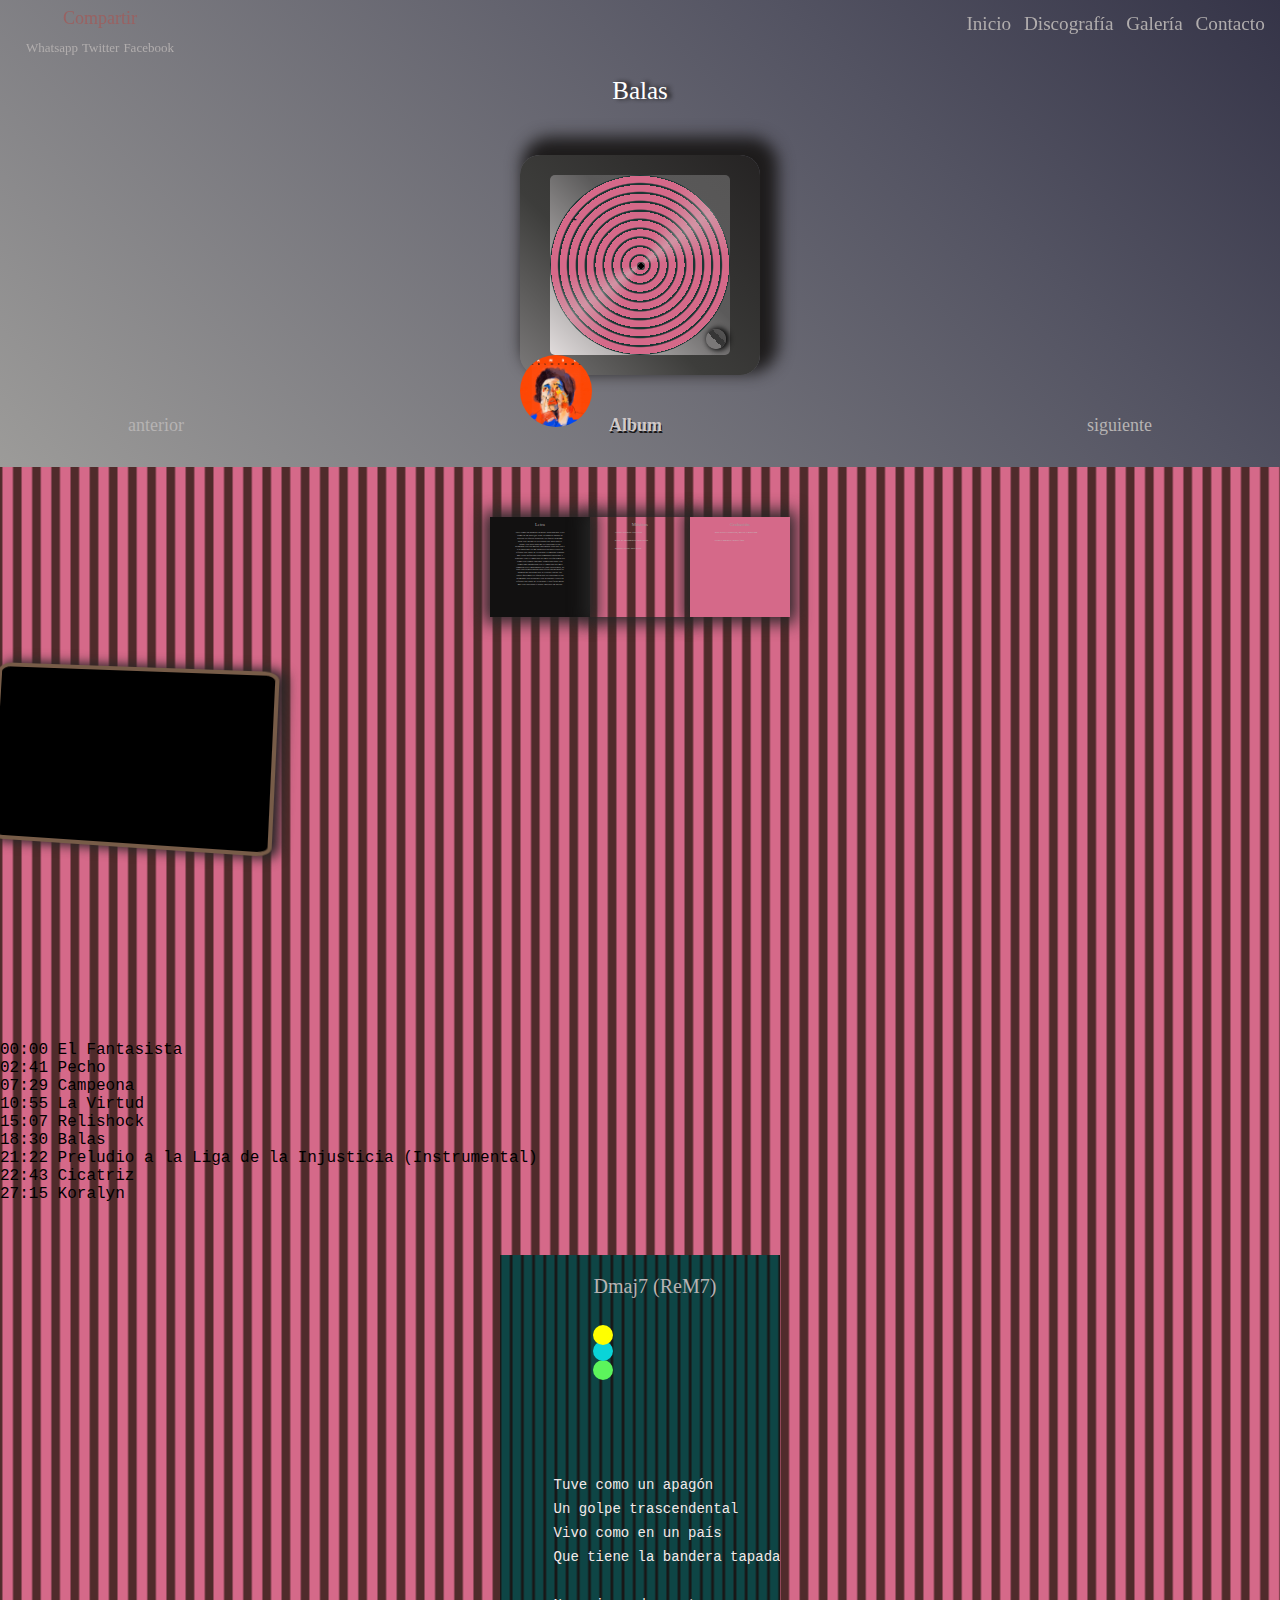
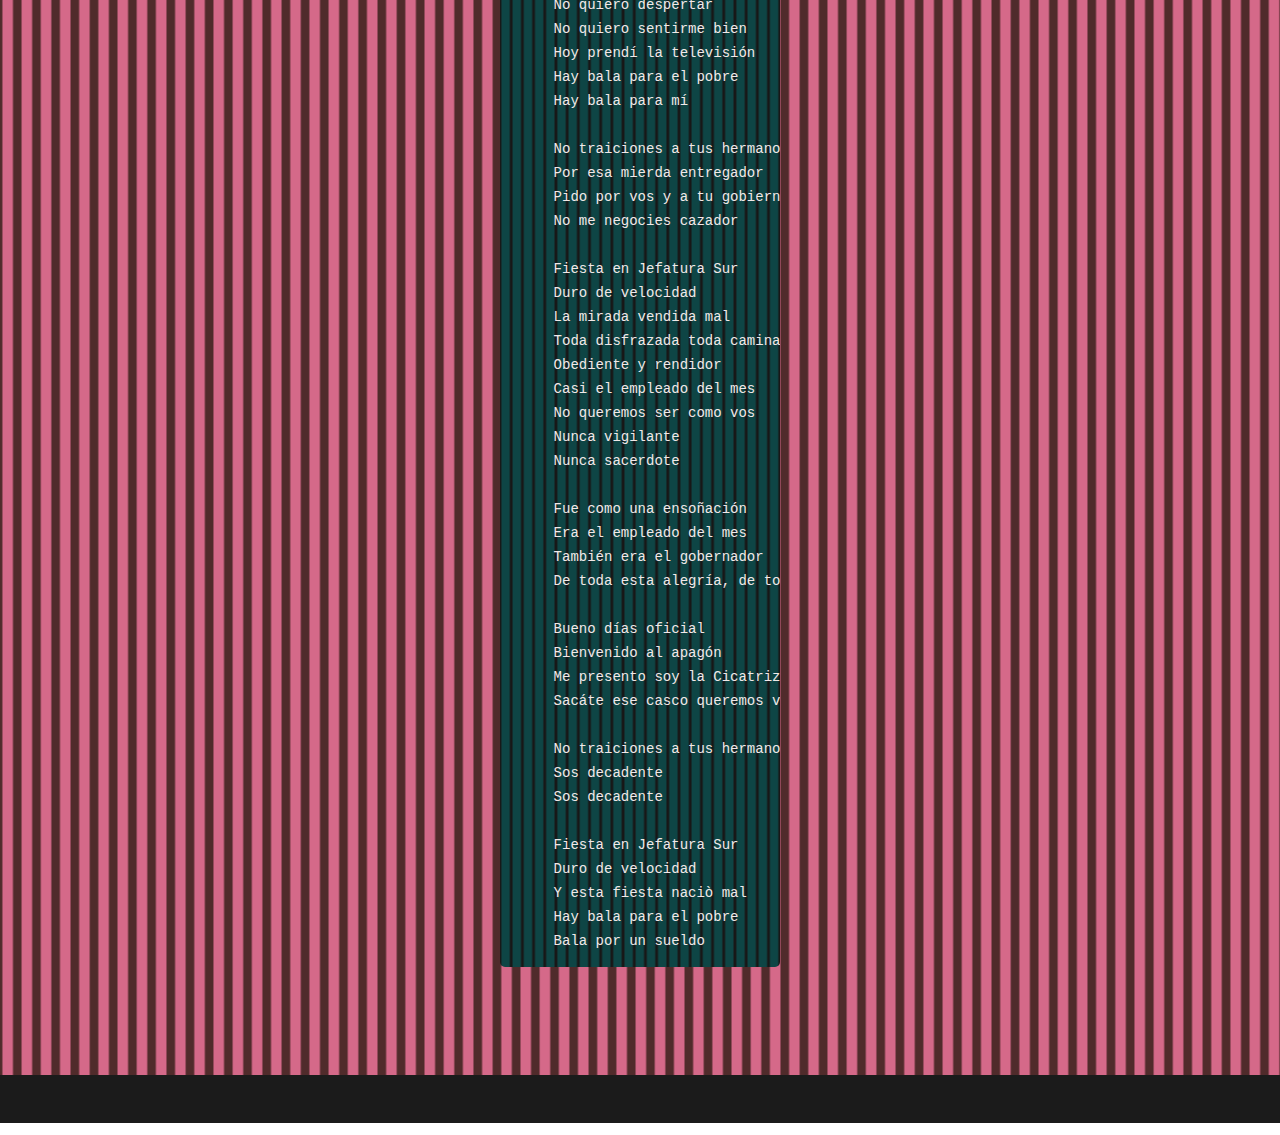
==== hambre/balas.html @ 919f357d "Add files via upload" ====
<!DOCTYPE html>
<html lang="es">
<head>
    <meta charset="UTF-8">
    <meta http-equiv="X-UA-Compatible" content="IE=edge">
    <meta name="viewport" content="width=device-width, initial-scale=1.0">
    
    <link rel="stylesheet" href="../styles/base.css">
    <link rel="stylesheet" href="../styles/estilos.css">
    <link rel="stylesheet" href="../styles/temas_individuales.css">
    <link rel="icon" href="assets/favicon-16x16.png">  
    <meta name="theme-color" content="rgb(91, 92, 92)"> 
    <title></title>
   
</head>
<body class="cancion-body body-insecta">

  <header class="header">
    <section class="container">       
      <div class="logo">
        <a href="../index.html#inicio"><img src="assets/android-icon-192x192.png" alt=""></a>
      </div>        
        
        
      
      <button class="menu-btn">
        <svg xmlns="http://www.w3.org/2000/svg" width="24" height="24" viewBox="0 0 24 24">
          <path d="M4 6H20V8H4zM4 11H20V13H4zM4 16H20V18H4z" />
        </svg>
        <svg class="none" xmlns="http://www.w3.org/2000/svg" width="24" height="24" viewBox="0 0 24 24">
          <path
            d="M16.192 6.344L11.949 10.586 7.707 6.344 6.293 7.758 10.535 12 6.293 16.242 7.707 17.656 11.949 13.414 16.192 17.656 17.606 16.242 13.364 12 17.606 7.758z" />
        </svg>
      </button>
      <nav class="menu">
        <a href="../index.html#home">Inicio</a>
        <a href="../index.html#discography">Discografía</a>
        <a href="../index.html#galery">Galería</a>
        <!--<a href="index.html#merch">Tienda</a>
        <a href="../index.html#agenda">Agenda</a>-->
        <a href="../index.html#contact">Contacto</a>
         <!--<a href="privacy_policy.html">Política de Privacidad</a>-->
     <br>
     <br>

        </nav>
    </section>
  </header>
  
  

  <div class="compartir">
    <h4>Compartir</h4>
    <a class="whatsapp redes" href="https://api.whatsapp.com/send?text=[text]">Whatsapp</a>
    <a class="twitter redes" href="https://twitter.com/intent/tweet?text=[text]&url=[url]&hashtags=[hashtag]">Twitter</a>              
    <a class="facebook redes" href="https://www.facebook.com/sharer/sharer.php?u=[url]">Facebook</a>

  <!--<a class="linkedin redes" href="https://www.linkedin.com/sharing/share-offsite/?url=[url]">Linkedin</a>
-->
</div>

<div class="base-temas-individuales">
<h1 class="canciones-h1">Balas</h1>
  
<div class="disc-pua-container">
  <div class="perilla"></div>
  <div id="disc-insecta-container" class="disc-rotate-container-total">
    <div class="disc-rotate-container-circle">
     <div id="disco-inclinado" class="disco-inclinado">
        <div id="disc-insecta" class="disc-rotate-translate color-disc-insecta disc-rotating">
          
           <pre>        

  -


        
           </pre>
           
         </div>
      </div>  
    </div>
  </div>

  <!---------REFLEJO DE LUZ---------->

  <div class="conico"></div>


<!--...........etiqueta...........-->
<div class="tapa">
  <img src="../assets/hambre.jpg"> 
 </div>

 <!--...........agujero chico........-->

<div class="agujero-chico"></div>

<!--------------PÚA-------------->

<div id="pua-tach-felino" class="pua"></div>
</div>












   <div class="anterior-siguiente">
    <a href="en_el_patio.html">anterior</a>
    <div class="volver"><a href="../index.html#insecta-h3">Album</a></div>
 
    <a href="golpes_en_la_puerta.html">siguiente</a>
  </div>
</div>

 
  <section class="slide">
    <article class="slide-container">
         
      <section id="carrousel-grande-chico" class="carrousel-cd-chico"> 
         <!--   <section id="carrousel-grande-chico" class="carrousel-grande">-->
              <div id="carrousel-container-grande-chico" class="carrousel-container-cd-chico">
                <!-- <div id="carrousel-container-grande-chico" class="carrousel-container-grande">-->  
                <!----------LETRA--------------->
                     <article id="hoja-1" class="animation-hoja1 img-insecta1 box-shadow-chico carrousel-slide-chico">  
                     <!--  <article class="carrousel-slide-grande box-shadow-chico img-insecta1-grande"> -->
                           <div class="carrousel-slide-content">
                                                                             
                                  <h2>Letra</h2>
                                  <div class="carousel-menu">
                      
                                    <p class="p">Tuve como un apagón
                                        Un golpe trascendental
                                        Vivo como en un país
                                        Que tiene la bandera tapada de boletas
                                        
                                        No quiero despertar
                                        No quiero sentirme bien
                                        Hoy prendí la televisión
                                        Hay bala para el pobre
                                        Hay bala para mí
                                        
                                        No traiciones a tus hermanos
                                        Por esa mierda entregador
                                        Pido por vos y a tu gobierno
                                        No me negocies cazador
                                        
                                        Fiesta en Jefatura Sur
                                        Duro de velocidad
                                        La mirada vendida mal
                                        Toda disfrazada toda caminada
                                        Obediente y rendidor
                                        Casi el empleado del mes
                                        No queremos ser como vos
                                        Nunca vigilante
                                        Nunca sacerdote
                                        
                                        Fue como una ensoñación
                                        Era el empleado del mes
                                        También era el gobernador
                                        De toda esta alegría, de toda esta alegría
                                        
                                        Bueno días oficial
                                        Bienvenido al apagón
                                        Me presento soy la Cicatriz
                                        Sacáte ese casco queremos ver quién sos
                                        
                                        No traiciones a tus hermanos
                                        Sos decadente
                                        Sos decadente
                                        
                                        Fiesta en Jefatura Sur
                                        Duro de velocidad
                                        Y esta fiesta naciò mal
                                        Hay bala para el pobre
                                        Bala por un sueldo
    
                                    </p>
                                  </div>                                    
                                                                 
                           </div>
                      </article>
                    
                       <!------------MÚSICOS------------------->
              <article id="hoja-2" class="carrousel-slide-chico box-shadow-chico img-insecta2">  
                            <!--  <article class="carrousel-slide-grande box-shadow-chico img-insecta2-grande">  -->
                      <div class="carrousel-slide-content">
                       
                          
                                             
                           <h2>Músicos</h2>
                          
                           <div class="carousel-menU">
                      
                            <p class="p">Teclas y arreglos: Hori Villa</p>
                            <p class="p">Resto de instrumentos: Mati Rivas</p>
                            <p class="p">Música y letras: Mati Rivas</p>
                          </div> 
                         </div>                                          
                       
                   </article>
                    <!-------------GRABACIÓN-------------------->
         <article id="hoja-3" class="animation-hoja3 carrousel-slide-chico box-shadow-chico img-insecta3">  
                       
                              <!--      <article class="carrousel-slide-grande box-shadow-chico img-insecta3-grande">-->
   
                      <div class="carrousel-slide-content">
                            
                                                
                           <h2>Grabación</h2>
                          
                           
                           <div class="carousel-menu">
                      
                            <p class="p">Mati Rivas: Producción, mezcla y mastering</p>
  
                            <p class="p">Diego Longinotti: Master final</p>
                           
                          </div> 
                       </div>
                   </article>
                 </div>
              </section>
   </article>
  </section>
 
 
 
<div class="danza-total-container">
  <div class="estilos-danza">
     <div class="danza-bordes-container">
        <iframe width="560" height="315" src="https://www.youtube.com/embed/1CqJyjJTNEU" title="YouTube video player" frameborder="0" allow="accelerometer; autoplay; clipboard-write; encrypted-media; gyroscope; picture-in-picture; web-share" allowfullscreen></iframe>
     </div>
   </div>
</div>

 <div class="guia-temas"><pre>
    
00:00 El Fantasista
02:41 Pecho
07:29 Campeona
10:55 La Virtud
15:07 Relishock
18:30 Balas
21:22 Preludio a la Liga de la Injusticia (Instrumental)
22:43 Cicatriz
27:15 Koralyn

 </pre></div>
 

<!-----------------ACORDES------------------>


<SECtion id="tocar" class="tocar">
  <div class="acordes-container">
    
    <div class="acorde re-mayor-7">
      <div class="nombre-acorde">Dmaj7 (ReM7)</div>
      <div class="dedo1"></div>
      <div class="dedo2"></div>
      <div class="dedo3"></div>
      <div class="dedo4"></div>
    </div>
    <div class="acorde mi-mayor-7">
      <div class="nombre-acorde">Emaj7 (MiM7)</div>
      <div class="dedo1"></div>
      <div class="dedo2"></div>
      <div class="dedo3"></div>
      <div class="dedo4"></div>
    </div>
    <div class="acorde la-mayor-7">
      <div class="nombre-acorde">Amaj7 (LaM7)</div>
      <div class="dedo1"></div>
      <div class="dedo2"></div>
      <div class="dedo3"></div>
      <div class="dedo4"></div>
    </div>
   
  </div>
</SECtion>


<!---------LETRA---------->

<div class="partitura">
<pre>           
    Tuve como un apagón
    Un golpe trascendental
    Vivo como en un país
    Que tiene la bandera tapada de boletas
    
    No quiero despertar
    No quiero sentirme bien
    Hoy prendí la televisión
    Hay bala para el pobre
    Hay bala para mí
    
    No traiciones a tus hermanos
    Por esa mierda entregador
    Pido por vos y a tu gobierno
    No me negocies cazador
    
    Fiesta en Jefatura Sur
    Duro de velocidad
    La mirada vendida mal
    Toda disfrazada toda caminada
    Obediente y rendidor
    Casi el empleado del mes
    No queremos ser como vos
    Nunca vigilante
    Nunca sacerdote
    
    Fue como una ensoñación
    Era el empleado del mes
    También era el gobernador
    De toda esta alegría, de toda esta alegría
    
    Bueno días oficial
    Bienvenido al apagón
    Me presento soy la Cicatriz
    Sacáte ese casco queremos ver quién sos
    
    No traiciones a tus hermanos
    Sos decadente
    Sos decadente
    
    Fiesta en Jefatura Sur
    Duro de velocidad
    Y esta fiesta naciò mal
    Hay bala para el pobre
    Bala por un sueldo
</pre> 

</div>                                    
       
<br>
<br>
<br>
<br>
<br>
<br>



 <!--FOOTER-->
 <footer class="footer">
  <br>

  
  
  
   
</footer>

<script type="module" src="../js/index.js"></script>

</body>
</html>
---- styles/base.css ----
@font-face {
    font-family: "Invernaculus";
    src: url("../assets/Invernaculus.ttf");
  }
  

  html{
    box-sizing: border-box;
    scroll-behavior: smooth;
    font-weight: 100;
    font-size: 16px;
    font-family: "Invernaculus";
}


      /* ********** Menu ********** */
      .menu-btn {
        /*outline: thin solid var(--first-color);*/
        border: 0;
        cursor: pointer;
        background-color: rgb(21, 21, 21, 0);
        margin-left: 75%;
        margin-top: 5px;
        
      
      }
      
      .menu-btn svg {
        fill: var(--second-color);
          
      }
      
      .menu {
        position: fixed;
        left: 0;
        bottom: 0;
        width: 100%;
        display: flex;
        flex-direction: column;
        background-color: rgba(5, 5, 5, 0.75);
       
        opacity: 0;  /*solo se verá cuando sea activo*/
        pointer-events: none;
        transition: opacity 0.8s ease;
        z-index: -1;
      }
      
      .menu.is-active {
        opacity: 1;
        pointer-events: auto;
      }
      
      .menu a {
        padding: 1rem;
        font-size: 1.5rem;
        font-weight: 100;
        text-align: center;
        text-decoration: none;
        color: var(--first-color);
      }
      
      .menu a:hover {
        color: gray;
        /*background-color: var(--second-color);*/
        font-size: 1.5rem;
      }

      .none {
        display: none;
      }
     
      
      @media screen and (min-width: 1024px) {
        
        
        
        .menu-btn {
          display: none;
        }
      
        .menu {
          position: sticky;
          width: auto; /*que el ancho se adapte al nª enlaces que tenga*/
          flex-direction: row;
          opacity: 1;
          pointer-events: auto;
          top: 0;
          left: 75%;
         padding-top: 5px;
          z-index: 0; /*(lo puse yo)*/
        }
      
        .menu a {
            font-size: 1.2rem;
          padding: 0 0.4rem;
          color: var(--first-color);
          
        }
      
        .menu a:last-child { /*para igualar los paddings del último enlace
          con el del iz del logo*/
          padding-right: 0;
          margin-right: 1rem;
        }
      
        .menu a:hover {
          background-color: transparent;
          font-size: 1.2rem;
          
        }
      }
      


      .home-h1{
        
        color: rgb(236, 221, 221);
        font-weight: 100;
        
        text-shadow: 5px 0px 5px black;
        font-size: 35px;
        margin-left: auto;
        margin-right: auto;
        text-align: center;
        height: 60px;
        margin-top: 60px;
        padding-top: 10px;
       
      }
     
      
@media screen and (min-width: 1024px){
  
  .home-h1{
   margin-top: -50px;
  text-align: left;
  padding-left: 20px;
  width: 320px;
margin-left: 0px;
text-align: center;
margin-left: auto;
margin-right: auto;
  }
  }
      
.cancion-container{
  width: 100vw;
  height: 100vw;
  background-color: rgb(238, 78, 78);
  box-shadow: 0rem 0rem 5rem 5rem white;
  

}

.canciones{
  
  text-align: center;
  font-size: 2.5rem;
}



.video-container{
  
  position: relative;
  max-width: 100%;
  height: 0;
  padding-bottom: 56.25%;

  transition: filter 1.5s linear;
  top: 25%;
  z-index: 0;
  
}


.video-container>*{
 position: absolute;
 width: 100%;      
 height: 100%;
 
 
 
 z-index: 1;
 }




.letra h2{
  text-align: center;
}

.letra p{
  
  margin-left: auto;
  margin-right: auto;
  
  text-align: center;
 
}

/*FOOTER*/


.footer {
    /*margin-bottom: var(--header-height); /*para que se vea en mobile y no 
    lo tape el header */
    padding-top: 15px;
    text-align: center;
   
 z-index: 100;
 position: relative;
    height: 48px;
    background-color: rgb(27, 27, 27);
    
  }
  
  footer a{
    font-family: 'Courier New', Courier, monospace;
    color: rgb(92, 90, 101);
    text-decoration: none;
  }
  

  

/*HEADER*/


.header {
    position: fixed;
    left: 0;
    bottom: 0;
    z-index: 999;
   background-color: rgb(202, 236, 224, 0);
    width: 100%;
    height: 40px;
    
  }
  
  .header > .container {
    display: flex;
    justify-content: space-around;
    align-items: center;
    
  }
  






  /*Media query versión desktop*/

  @media screen and (min-width: 1024px) {

    
  
    .footer {
      margin-bottom: 0; /*que el footer quede abajo de nuevo, ya que en
      desktop no está el header abajo*/
      width: 100%;
    }
  
    .header {
      position: sticky; /*no tapa el sig elem, como sí lo hace fixed*/
      top: 0;
      
      padding: 0.5rem;
      height: calc(var(--header-height) - 0.2rem);
    }

    .menu {
        background-color: rgb(211, 22, 22, 0);
    }
  
  }

  

/*CONTACTO*/

   

  .contact-card {
    margin: 3rem auto;
    
    padding: 1rem;
    width: 100%;
    height: auto;/*según el caso*/
    display: flex;
    flex-direction: column;
    justify-content: space-around;/*reparte el
    espacio sobrante considerando las orillas*/
    align-items: center;
    position: relative;
    z-index: 1;
  }
  
  .contact-card > svg{
    
    width: 30px;
    height: 30px;
  }

  
  .contact-card > small {
    margin-top: -1rem;
    font-size: 20px;
    margin-bottom: 2rem;
    
  }
  .contact-card > small a{
    color: var(--first-color);
    text-decoration: none;
    text-align: center;
    transition: color 0.3s ease-in;
    
    
  }
  
.contact-card small a:hover{
  color: rgb(123, 255, 255);

}


.social-media{

display: flex;
  flex-direction: column;
}

.social-media > a{
  margin: 10px 0;
  color: var(--first-color);
 
 
}






  /*formulario de contacto*/

/*
  .contact-form {
    margin: 2rem auto;
    padding: 1rem;
    max-width: 500px;
    
  }
  
  .contact-form > * { /*a todos los hijos directos
    les ponemos display block*/
   /* padding: 0.5rem;
    margin: 1rem auto;
    display: block;
    width: 100%;
    
  }
  
  .contact-form input,
  .contact-form textarea {
    font-size: 0.85rem;
    font-family: var(--font);
    color: red;
    background-color: rgb(23, 23, 23, 0.3);
  }
  
  .contact-form input {
    border: 0; /*primero le quitamos todos los bordes*/
   /* padding-left: 0;
    /*ahora damos borde abajo*/
   /* border-bottom: thin solid var(--gray-dark-color);
    
  }
  
  .contact-form textarea {
    border: thin solid var(--gray-dark-color);
    resize: none;  /*que no cambie de tamaño*/
 /* }
  
  .contact-form input[type="submit"] {
    margin-top: 0;
    cursor: pointer; /*que aparezca la mano*/
   /* transition: all 0.5s ease-out;
  }
  
  .contact-form input[type="submit"]:hover {
    opacity: 0.75;
  }
  
  .contact-form *::placeholder { /*a todos los elem hijos*/
   /* color: rgb(107, 105, 105);
    
  }
 
  .contact-form h3{
    color: var(--first-color);
    font-style: italic;
    font-weight: 200;
  }*/


.running{
  animation-play-state: running;
}
---- styles/estilos.css ----
:root{
  --color-pared: rgb(83, 64, 36);
}
/*
DANZA DE LOS BORDES*/



.border-rosa{
    border: var(--insecta-rose) thick solid;
  }
  
  .border-claro{
    border: rgb(173, 170, 170) thick solid;
  }
  
  .border-oscuro{
    border: rgb(22, 22, 22) thick solid;
  }
  
  
  .danza-bordes-container{
    position: relative;
    max-width: 100%;
    height: 0;
    padding-bottom: 56.25%;
   
   
   
  
  }
  .danza-bordes-container>*{
   position: absolute;
   width: 100%;      
   /*height: 123.5%;
*/
height: 100%;
   
  
  
   
  
     
  }
  .estilos-danza{
   width: 220px;
   height: 125px;
  
   
  padding-left: 12px;
  border: 4px solid rgb(119, 92, 72);
  padding-right: 13px;
   border-radius: 15px;
  background-color: rgb(0, 0, 0);
 
   transform: perspective(1000px) rotateX(1deg) rotateY(-3deg) rotateZ(30deg) translateX(-15px);
    top: -30px;
    left: 4px;
    box-shadow: 5px 0 0.7rem 0.1rem rgb(39, 38, 38);
    position: absolute;
  }
  
  
  .danza-total-container{
    width: 240px;
    height: 40px;
  padding-bottom: 10px;
 

  
  background-position-x: 40%;
  filter:blur(0rem) sepia(0);
    box-sizing: content-box;
  margin-left: auto;
  margin-right: auto;
  margin-top: 200px;
  margin-bottom: 100px;
    
   }
  
  

   :root{
    /*INVERNÁCULUS*/
    --first-color: rgb(177, 173, 173);
    --second-color: rgb(153, 98, 98);
    --title-color: rgb(221, 217, 217);
    --h1-color: rgb(97, 97, 97);
    --link-color: aquamarine;
    --album-color: #d890e8;
    --black-play: black;
    --insecta-rose: rgb(213, 105, 137);
    --bg-color: rgb(79, 89, 112);
  }
  
  @font-face {
    font-family: "Invernaculus";
    src: url("../assets/Invernaculus.ttf");
  }
  
  html{
      box-sizing: border-box;
      scroll-behavior: smooth;
      font-weight: 100;
      font-size: 16px;
      font-family: "Invernaculus";
  }
  
  *,*::after, *::before {
           box-sizing: inherit;
  }
  
  body{
    margin: 0%;
    padding: 0%;
  }
  
  .body-home{
      margin: 0;
       padding: 0;  
       
        /*
       
       
       */
     
     /* background-image: url("../assets/foto_grupal1.jpg");
     
       
     background-color: rgb(29, 28, 28);
      background-color: rgb(24, 25, 32); 
    
    */
      background: linear-gradient(90deg, rgb(216, 114, 114) 0%, rgb(63, 6, 6) 40%, rgb(26, 12, 12) 100%);
     
     background: linear-gradient(90deg, rgb(229, 192, 162) 0%, rgb(193, 152, 137) 3%, rgb(158, 127, 127) 100%);
     
      
     background: linear-gradient(90deg, rgb(49, 49, 48) 0%, rgb(129, 131, 169) 30%, rgb(85, 83, 83) 100%);
      
     background: linear-gradient(90deg, rgb(13, 13, 31) 0%, rgb(128, 27, 64) 25%, rgb(168, 143, 153) 50%, rgb(128, 27, 64) 75%,rgb(13, 13, 31) 100%);
     background: linear-gradient(90deg, rgb(13, 13, 31) 0%, rgb(64, 82, 121) 20%, rgb(122, 139, 174) 50%, rgb(64, 82, 121) 80%, rgb(13, 13, 31) 100%);
     
   
      }
  
  
     
  img{
      max-width: 100%;
      height: auto;
    }
  
  
  
  
  
  
  
    /* ********** HeroImage ********** */
  
  @keyframes hero-opacity{
    0%{
      opacity: 1;
    }
    50%{
     opacity: 0.35;
    }
    100%{
      opacity: 1;
    }
    
  }
  
  
  
  
    .hero-image {
     /* background-color: var(--bg-color);
      */
  
      background: linear-gradient(90deg, rgb(91, 92, 92) 0%, rgb(38, 38, 41) 35%, rgb(14, 14, 17) 100%);
       
       
      background-image: var(--hero-image);
      background-repeat: no-repeat;
      background-size: contain;
      background-position: center;
      /*filter: sepia(1) blur(0.06rem);
      background-color: black;
      animation: hero-opacity 2.5s linear infinite;
    */
    }
    
    .hero-image-opacity {
      width: 100%;
      min-height: 60vh;
      display: flex;
      justify-content: center;
      align-items: center;
      text-align: center;
    
    }
    
  
    
  
    /*.fixed-image-container{
      background-image: url("../assets/pozzo-carbi-grande.png");
      position: sticky;
      background-color: rgb(18, 21, 27);
      background-size: cover;
      
      background-repeat: no-repeat;
      width: 100%;
      height: 180vw;
  
      top: -150px;
      z-index: -1;
    }*/
      
  


/*---------------ANIMACIÓN "PRENDE Y APAGA-------"*/

  /*animaciones
  @keyframes cielo{
    100%{
      background-color: rgb(182, 245, 245);
    }
    80%{
      background-color: rgb(73, 156, 156);
    }
    70%{
      background-color: rgb(42, 89, 89);
    }
  
    55%{
      background-color: rgb(13, 29, 46);
    }
    50%{
      background-color: rgb(4, 4, 36);
    }
    45%{
      background-color: rgb(13, 13, 14);
    }
    40%{
      background-color: rgb(0, 0, 0);
    }
    30%{
      background-color: rgb(0, 0, 0);
    }
    0%{
      background-color: rgb(0, 0, 0);
    }
    
  }
  
  .ext{
    
    position: relative;
    margin-left: auto;
    margin-right: auto;
    margin-top: 50px;
    width: 40vw;
    height: 40vw;
    top: 20vw;
    
    background-color: rgb(33, 33, 33);
    overflow-x: hidden;
    overflow-y: hidden;
    animation: cielo 240s linear infinite;
  }
  
  @keyframes nubes{
    0%{
      transform: translateX(75vw);
       }
       50%{
        transform: translateX(-25vw);
         }
         100%{
          transform: translateX(-75vw);
           }
          }
  .div-2{
    width: 20%;
    height: 20%;
    background-color: rgb(148, 148, 153, 0.7);
    position: relative;
    top: 20%;
    left: 20%;
    border-radius: 50%;
    filter: blur(0.8rem);
    box-shadow: 2rem 0rem 1rem 1rem rgb(118, 114, 114, 0.7), -1rem -1rem 1rem 1rem rgb(168, 171, 168);
    
    
    animation: nubes 240s linear infinite;
    z-index: 1;
  }
  .div-2::before{
     content: "";
     width: 20%;
    height: 20%;
    background-color: rgb(148, 148, 153, 0.6);
    position: absolute;
    top: -15%;
    left: 10%;
    border-radius: 50%;
    filter: blur(0.1rem);
    box-shadow: 2rem 0rem 0.1rem rgb(133, 131, 131, 0.6), -1rem -1rem 1rem 1rem rgb(168, 171, 168, 0.5);
    
    
    z-index: 1;
  
  }
  .div-2::after{
    content: "";
     width: 20%;
    height: 20%;
    background-color: rgb(148, 148, 153, 0.5);
    position: absolute;
    top: -15%;
    left: 10%;
    border-radius: 50%;
    filter: blur(0.1rem);
    box-shadow: 2rem 0rem  rgb(104, 103, 103, 0.6), -1rem -1rem 1rem 1rem rgb(168, 171, 168);
    
    
    z-index: 1;
  
  }
  .div-3{
  
    width: 40%;
    height: 10%;
    background-color: rgb(212, 209, 209, 0.6);
    position: absolute;
    top: 10%;
    left: 20%;
    border-radius: 50%;
    filter: blur(0.2rem);
    box-shadow: 2rem 0rem 0.1rem rgb(249, 184, 184, 0.5), -1rem -1rem 1rem 1rem rgba(180, 179, 186, 0.5);
    
    animation: nubes 240s linear infinite;
    z-index: 2;
  }
  .div-3::before{
    content: "";
     width: 20%;
    height: 20%;
    background-color: rgb(148, 148, 153, 0.6);
    position: absolute;
    top: 5%;
    left: 10%;
    
    border-radius: 50%;
    box-shadow: 2rem 0rem  rgb(133, 191, 144, 0.7), -1rem -1rem 1rem 1rem rgb(168, 171, 168);
  
    
    z-index: 1;
  
  }
  .div-3::after{
    content: "";
    width: 20%;
   height: 20%;
   background-color: rgb(148, 148, 153, 0.7);
   position: absolute;
   top: -15%;
   left: 10%;
   border-radius: 50%;
   filter: blur(0.1rem);
   box-shadow: 2rem 0rem  rgb(104, 103, 103, 0.7), -1rem -1rem 1rem 1rem rgb(168, 171, 168);
   
   
   z-index: 1;
  
  }
  .nube-4{
    
      width: 10%;
      height: 10%;
      background-color: rgb(224, 224, 224, 0.5);
      position: relative;
      top: -50%;
      left: -60%;
      border-radius: 50%;
      filter: blur(0.5rem);
      box-shadow: 2rem 0rem 1rem 1rem rgb(241, 219, 219, 0.6), -1rem -1rem 1rem 1rem rgb(218, 231, 218);
      
   
      z-index: 1;
    }



  @keyframes sol{
    100%{
      transform: translatey(-28vw) translateX(-18vw);
      box-shadow: 0 0 1rem 1rem rgb(243, 241, 241);
    }
    75%{
      transform: translatey(-13vw) translateX(-8vw);
      box-shadow: 0 0 2rem 3rem rgb(249, 130, 46);
    }
    55%{
      transform: translatey(3vw) translateX(0vw);
      box-shadow: 0 0 1rem 1rem rgb(148, 15, 2);
    }
    50%{
      transform: translatey(7vw) translateX(6vw);
      box-shadow: 0 0 1rem 1rem rgb(38, 15, 15);
    }
    45%{
      transform: translatey(11vw) translateX(8vw);
      box-shadow: 0 0 1rem 1rem rgb(29, 9, 0);
      opacity: 1;
    }
    40%{
      transform: translatey(15vw) translateX(10vw);
      opacity: 1;
      box-shadow: 0 0 0 0 rgb(0, 0, 0,0);
         
    }
    35%{
      transform: translatey(20vw) translateX(12vw);
      opacity: 0;
      box-shadow: 0 0 0 0 rgb(0, 0, 0,0);
         
    }
    30%{
      transform: translatey(25vw) translateX(14vw);
      opacity: 0;
      box-shadow: 0 0 0 0 rgb(0, 0, 0,0);
         
    }
    27.5%{
      transform: translatey(30vw) translateX(15vw);
      opacity: 0;
      box-shadow: 0 0 0 0 rgb(0, 0, 0,0);
         
    }
   
    25%{
      transform: translateY(-45vw) translateX(-20vw);
      opacity: 0;
    }
    20%{
      transform: translateY(-40vw) translateX(-16vw);
      opacity: 1;
    }
    15%{
      transform: translateY(-35vw) translateX(-12vw);
      opacity: 1;
    }
    
     10%{
      transform: translateY(-30vw) translateX(-8vw);
      opacity: 1;
    }
  
    5%{
      transform: translateY(-26vw) translateX(-4vw);
      opacity: 1;
    }
  
    
    0%{
      transform: translateY(-20vw) translateX(0vw);
      opacity: 1;
    }
  }
  
  .sol{
    width: 5vw;
    height: 5vw;
    top: 65%;
    left: 50%;
    border-radius: 50%;
    background: radial-gradient(circle, rgba(230, 207, 146, 0.954) 10%, rgba(248, 214, 170, 0.8) 100%);
    position: relative;
    
    z-index: 0;
    animation: sol 240s linear infinite;
  }
  
  @keyframes piso{
    100%{
      background-color: rgb(54, 194, 75);
    }
     75%{
       background-color: rgb(23, 107, 34);
     }
     50%{
      background-color: rgb(0, 8, 3);
    }
     25%{
       background-color: rgb(0, 7, 0);
     }
     0%{
       background-color: rgb(0, 10, 0);
      
       }
       
    }
   .piso{
     width: 100%;
     height: 50%;
     top: 45%;
     z-index: 18;
     position: relative;
     filter: blur(0.05rem);
     background-color: rgb(13, 58, 20);
     animation: piso 240s linear infinite;
   }
   .piso::before{
     content: "";
     position: absolute;
     width: 4vw;
     height: 0.5vw;
     top: 60%;
     left: 20%;
     border-radius: 2rem;
     
     box-shadow: 1rem 1rem 1rem 0.1rem rgb(1, 26, 1);
     filter: blur(0.1rem);
     background-color: rgb(14, 5, 1);
   animation: nubes 5s linear infinite;
    }
   .piso::after{
    content: "";
    position: absolute;
    top: 40%;
    left: 80%;
    width: 3vw;
    height: 0.2vw;
    border-radius: 2rem;
  
    box-shadow: 1rem 1rem 1rem 0.1rem rgb(6, 14, 6);
    filter: blur(0.1rem);
    background-color: rgb(24, 23, 23);
    animation: nubes 5s linear infinite;
  }
   .blur{
     filter: blur(0.05rem);
   }
  
   /*room*/
  /*
   .room{
     z-index: 30;
     position: relative;
    width: 80vw;
    height: 60vw;
    top: -30vw;
    margin-left: auto;
    margin-right: auto;
   padding-right: 30%;
    overflow: hidden;
   }
   .pared-1{
     position: absolute;
    width: 80vw;
    height: 10vw;
    
    margin-left: auto;
    margin-right: auto;
   
   }
   .pared-2{
    position: absolute;
   width: 20vw;
   height: 40vw;
   top: 10vw;
   
   margin-left: auto;
   margin-right: auto;
  
  }
  .pared-3{
    position: absolute;
   width: 20vw;
   height: 40vw;
   top: 10vw;
   left: 60vw;
   margin-left: auto;
   margin-right: auto;
  
  }
  .pared-4{
    position: absolute;
   width: 80vw;
   height: 10vw;
   top: 50vw;
   margin-left: auto;
   margin-right: auto;

  
  
  
   
  }
  .window-frame{
    position: relative;
    top: 8.1vw;
    left: 19vw;
    width: 42vw;
    height: 42vw;
    border: 3vw solid black;
    border-radius: 1.5vw;
  }
  .window-frame::after{
    content: "";
    width: 36.9vw;
    height: 2.5vw;
    background-color: rgb(34, 39, 37);
    position: absolute;
    left: -1.2%;
  
  }
  .window-frame::before{
    content: "";
    width: 36.9vw;
    height: 2.5vw;
    background-color: rgb(34, 39, 37);
    position: absolute;
    top: 2.7vw;
    left: -1%;
  }
  .window-left{
    
    position: relative;
    width: 20vw;
    height: 41vw;
    border: 3vw solid black;
    background-color: rgb(183, 194, 202, 0.15);
    z-index: 42;
    top:-81.4vw;
    left: 24.3vw;
    transform: perspective(1000px) rotateY(-65deg);
    box-shadow: 1.5vw 0 0 0 rgb(19, 11, 0);
  }
  .window-right{
    
    position: relative;
    width: 20vw;
    height: 41vw;
    border: 3vw solid black;
    background-color: rgba(75, 77, 78, 0.05);
    z-index: 43;
    
    top: -122.5vw;
    left: 63vw;
    transform: perspective(1000px) rotateY(-65deg);
    box-shadow: 1.5vw 0 0 0 rgb(15, 9, 0),5vw 3vw 1rem 0.1rem rgb(3, 2, 0, 0.5);
  }
  .audio-pya audio{
    display: inline-block;
    width: 40.5vw;
    height: 5vw;
    opacity: 0.3;
    position: relative;
    top: -122vw;
    left: 29.2%;
    
    
    z-index: 41;
  }
  .tapa-rollo{
    position: absolute;
    top: 1.3vw;
    left: 15vw;
    width: 50vw;
    height: 6vw;
    background-color: rgb(35, 23, 16);
    z-index: 45;
  }
  .tapa-rollo::before{
    content: "";
    position: absolute;
    width: 1.2vw;
    height: 40vw;
    top: 6vw;
    left: 1.4vw;
    background-color: rgb(57, 55, 55);
    
    z-index: 50;
  }
  
  .tapa-rollo::after{
    content: "";
    position: absolute;
    width: 2vw;
    height: 3.5vw;
    top: 44vw;
    left: 1vw;
    background-color: rgb(21, 20, 20);
    border-radius: 0 0 1vw 1vw;
    z-index: 49;
  }*/
 


  /*animaciones*/
  @keyframes cielo{
    100%{
      background-color: rgb(182, 245, 245);
    }
    80%{
      background-color: rgb(73, 156, 156);
    }
    70%{
      background-color: rgb(42, 89, 89);
    }
  
    55%{
      background-color: rgb(13, 29, 46);
    }
    50%{
      background-color: rgb(4, 4, 36);
    }
    45%{
      background-color: rgb(13, 13, 14);
    }
    40%{
      background-color: rgb(0, 0, 0);
    }
    30%{
      background-color: rgb(0, 0, 0);
    }
    0%{
      background-color: rgb(0, 0, 0);
    }
    
  }
  

.prende-y-apaga-total{
  width: 258px;
  height: 258px;

margin-left: auto;
margin-right: auto;
margin-top: 200px;
margin-bottom: 600px;

}


  .ext{
    
    position: relative;
    margin-left: auto;
    margin-right: auto;
   
    width: 138px;
    height: 138px;
    top: 73px;
    
    background-color: rgb(33, 33, 33);
    
   overflow-x: hidden;
    overflow-y: hidden;
    animation: cielo 240s linear forwards;
  }
  
  @keyframes nubes{
    0%{
      transform: translateX(93.75%);
       }
       50%{
        transform: translateX(-150%);
         }
         100%{
          transform: translateX(-350%);
           }
          }
  .div-2{
    width: 20%;
    height: 20%;
    background-color: rgba(91, 95, 93, 0.7);
    position: relative;
    top: 0%;
    left: 180%;
    border-radius: 50%;
    filter: blur(0.8rem);
    box-shadow: 2rem 0rem 1rem 1rem rgb(118, 114, 114, 0.7), -1rem -1rem 1rem 1rem rgb(168, 171, 168);
    
    
    animation: nubes 24s linear forwards;
    z-index: 1;
  }
  .div-2::before{
     content: "";
     width: 20%;
    height: 20%;
    background-color: rgba(148, 153, 148, 0.6);
    position: absolute;
    top: -15%;
    left: 100%;
    border-radius: 50%;
    filter: blur(0.1rem);
    box-shadow: 2rem 0rem 0.1rem rgb(133, 131, 131, 0.6), -1rem -1rem 1rem 1rem rgb(168, 171, 168, 0.5);
    
    
    z-index: 1;
  
  }
  .div-2::after{
    content: "";
     width: 20%;
    height: 20%;
    background-color: rgba(153, 148, 149, 0.5);
    position: absolute;
    top: -15%;
    left: 80%;
    border-radius: 50%;
    filter: blur(0.1rem);
    box-shadow: 2rem 0rem  rgb(104, 103, 103, 0.6), -1rem -1rem 1rem 1rem rgb(168, 171, 168);
    
    
    z-index: 1;
  
  }
  .div-3{
  
    width: 40%;
    height: 10%;
    background-color: rgba(209, 212, 209, 0.6);
    position: absolute;
    top: 10%;
    left: 70%;
    border-radius: 50%;
    filter: blur(0.2rem);
    box-shadow: 2rem 0rem 0.1rem rgba(203, 175, 175, 0.5), -1rem -1rem 1rem 1rem rgba(180, 179, 186, 0.5);
    
    animation: nubes 240s linear forwards;
    z-index: 2;
  }
  .div-3::before{
    content: "";
     width: 20%;
    height: 20%;
    background-color: rgba(148, 153, 149, 0.6);
    position: absolute;
    top: 5%;
    left: 70%;
    
    border-radius: 50%;
    box-shadow: 2rem 0rem  rgb(133, 191, 144, 0.7), -1rem -1rem 1rem 1rem rgb(168, 171, 168);
  
    
    z-index: 1;
  
  }
  .div-3::after{
    content: "";
    width: 20%;
   height: 20%;
   background-color: rgb(148, 148, 153, 0.7);
   position: absolute;
   top: -15%;
   left: 60%;
   border-radius: 50%;
   filter: blur(0.1rem);
   box-shadow: 2rem 0rem  rgba(103, 104, 104, 0.7), -1rem -1rem 1rem 1rem rgb(168, 171, 168);
   
   
   z-index: 1;
  
  }
  /*
  .nube-4{
    
      width: 10%;
      height: 10%;
      background-color: rgb(224, 224, 224, 0.5);
      position: relative;
      top: -50%;
      left: 160%;
      border-radius: 50%;
      filter: blur(0.5rem);
      box-shadow: 2rem 0rem 1rem 1rem rgb(241, 219, 219, 0.6), -1rem -1rem 1rem 1rem rgb(218, 231, 218);
   
   
      z-index: 1;
    }*/



  @keyframes sol{
    100%{
      transform: translatey(-90px) translateX(-34px);
      box-shadow: 0 0 1rem 1rem rgb(243, 241, 241);
    }
    75%{
      transform: translatey(20px) translateX(-14px);
      box-shadow: 0 0 2rem 3rem rgb(249, 130, 46);
    }
    55%{
      transform: translatey(90px) translateX(2px);
      box-shadow: 0 0 1rem 1rem rgb(148, 15, 2);
    }
    50%{
      transform: translatey(120px) translateX(6px);
      box-shadow: 0 0 1rem 1rem rgb(38, 15, 15);
    }
    45%{
      transform: translatey(130px) translateX(10px);
      box-shadow: 0 0 1rem 1rem rgb(29, 9, 0);
      opacity: 1;
    }
    40%{
      transform: translatey(150px) translateX(14px);
      opacity: 1;
      box-shadow: 0 0 0 0 rgb(0, 0, 0,0);
         
    }
    35%{
      transform: translatey(150px) translateX(18px);
      opacity: 0;
      box-shadow: 0 0 0 0 rgb(0, 0, 0,0);
         
    }
    30%{
      transform: translatey(150px) translateX(18px);
      opacity: 0;
      box-shadow: 0 0 0 0 rgb(0, 0, 0,0);
         
    }
    27.5%{
      transform: translatey(140px) translateX(-4px);
      opacity: 0;
      box-shadow: 0 0 0 0 rgb(0, 0, 0,0);
         
    }
   
    25%{
      transform: translateY(-85px) translateX(-2px);
      opacity: 0;
    }
    20%{
      transform: translateY(-70px) translateX(2px);
      opacity: 1;
    }
    15%{
      transform: translateY(-55px) translateX(6px);
      opacity: 1;
    }
    
     10%{
      transform: translateY(-40px) translateX(10px);
      opacity: 1;
    }
  
    5%{
      transform: translateY(-25px) translateX(14px);
      opacity: 1;
    }
  
    
    0%{
      transform: translateY(-10px) translateX(18px);
      opacity: 1;
    }
  }
  
  .sol{
    width: 15px;
    height: 15px;
    top: 20px;
    left: 60px;
    border-radius: 50%;
    background: radial-gradient(circle, rgba(230, 207, 146, 0.954) 10%, rgba(248, 214, 170, 0.8) 100%);
    position: relative;
    
    z-index: 0;
    animation: sol 240s linear forwards;
  }
  
  @keyframes piso{
    100%{
      background-color: rgb(54, 194, 75);
    }
     75%{
       background-color: rgb(23, 107, 34);
     }
     50%{
      background-color: rgb(0, 8, 3);
    }
     25%{
       background-color: rgb(0, 7, 0);
     }
     0%{
       background-color: rgb(0, 10, 0);
      
       }
       
    }
   .piso{
     width: 100%;
     height: 50%;
     top: 45%;
     z-index: 18;
     position: relative;
     filter: blur(0.05rem);
     background-color: rgb(13, 58, 20);
     animation: piso 240s linear forwards;
   }
   .piso::before{
     content: "";
     position: absolute;
     width: 5%;
     height: 0.625%;
     top: 75%;
     left: 25%;
     border-radius: 2rem;
     
     box-shadow: 1rem 1rem 1rem 0.1rem rgb(1, 26, 1);
     filter: blur(0.1rem);
     background-color: rgb(14, 5, 1);
   animation: nubes 5s linear forwards;
    }
   .piso::after{
    content: "";
    position: absolute;
    top: 50%;
    left: 100%;
    width: 3.75%;
    height: 0.25%;
    border-radius: 2rem;
  
    box-shadow: 1rem 1rem 1rem 0.1rem rgb(6, 14, 6);
    filter: blur(0.1rem);
    background-color: rgb(24, 23, 23);
    animation: nubes 5s linear forwards;
  }
   .blur{
     filter: blur(0.05rem);
   }
  



   /*---------------room------------------*/
  
   .room{
     z-index: 30;
     position: relative;
    width: 258px;
    height: 193.5px;
    top: -37.5%;
    margin-left: auto;
    margin-right: auto;
   padding-right: 30%;
    overflow: hidden;

  
   }
   .pared-1{
     position: absolute;
    width: 100%;
    height: 12.5%;
    
    
   
   
   }
   .pared-2{
    position: absolute;
   width: 25%;
   height: 75%;
   top: 12.5%;
   
  
  }
  .pared-3{
    position: absolute;
   width: 25%;
   height: 75%;
   top: 12.5%;
   left: 75%;
   
  
  }
  .pared-4{
    position: absolute;
   width: 100%;
   height: 12.5%;
   top: 87.5%;
   
  
  
  
   
  }
  .window-frame{
    position: relative;
    top: 22px;
    z-index: 50;
    left: 57px;
    
    width: 145px;
    height: 158px;
    border: 10px solid rgb(35, 23, 16);
    border-radius: 1.875%;
    
  }
  
  .window-frame::after{
    content: "";
    width: 72.5px;
    height: 137px;
    background-color: rgb(224, 217, 203, 0.1);
    position: absolute;
    top: 1px;
    left: -75px;
    transform-origin: 100% 0%;
    transform: perspective(1000px) rotateY(110deg);
    filter: blur(0.1rem);
    animation: Ventana-Left 30s linear infinite;
    
    
  }
  /*
  .window-frame::before{
    content: "";
    width: 72.5px;
    height: 140px;
    background-color: rgb(233, 134, 78);
    position: absolute;
    top: 0px;
    left: 70px;
  }*/
  .window-left{
    
    position: relative;
    width: 72.5px;
    height: 137px;
    border: 10px solid rgb(35, 23, 16);
    background-color: rgb(183, 194, 202, 0.1);
    z-index: 42;
    top: -258px;
    left: -8px;
    transform-origin: 100% 0%;
    transform: perspective(1000px) rotateY(110deg);
    /*transform: perspective(1000px) rotateY(110deg);*/
    
    box-shadow: 1.875% 0 0 0 rgb(19, 11, 0);
    animation: Ventana-Left 30s linear infinite;
  
  }
  .window-right{
    
    position: relative;
    width: 72.5px;
    height: 137px;
    border: 10px solid rgb(35, 23, 16);
   
    z-index: 43;
    
    top: -395px;
    left: 193px;
    transform-origin: 0% 100%;
    transform: perspective(1000px) rotateY(-55deg);
    
    box-shadow: 1.875% 0 0 0 rgb(15, 9, 0), 6.25% 3.75% 1rem 0.1rem rgb(3, 2, 0, 0.5);
    animation: Ventana-Right 30s linear infinite;
  }

  @keyframes Ventana-Left{
    0%{

      transform-origin: 100% 0%;
      transform: perspective(1000px) rotateY(150deg);
    }
    40%{
      transform-origin: 100% 0;
      transform: perspective(1000px) rotateY(45deg);
    }
    70%{
      transform-origin: 100% 0;
      transform: perspective(1000px) rotateY(20deg);
    }
    100%{
      transform-origin: 100% 0;
      transform: perspective(1000px) rotateY(150deg);
    }
  }

  @keyframes Ventana-Right{
    0%{
      transform-origin: 0% 100%;
      transform: perspective(1000px) rotateY(-55deg);
   
    }
    50%{
      transform-origin: 0% 100%;
      transform: perspective(1000px) rotateY(-10deg);
   
    }
    100%{
      transform-origin: 0% 100%;
      transform: perspective(1000px) rotateY(-55deg);
      
    }
  }

  .audio-pya audio{
    display: block;
    width: 180px;
    height: 16px;
    opacity: 0.3;
    
    margin-top: -350px;
    margin-left: auto;
    margin-right: auto;
    
    
  
  }
  .tapa-rollo{
    position: absolute;
    top: 3px;
    left: 44px;
    width: 170px;
    height: 16px;
    background-color: rgb(35, 23, 16);
    z-index: 45;
  }
  .tapa-rollo::before{
    content: "";
    position: absolute;
    width: 5px;
    height: 165px;
    top: 16px;
    left: 4.5px;
    background-color: rgb(106, 98, 98);
    
    z-index: 50;
  }
  
  .tapa-rollo::after{
    content: "";
    position: absolute;
    width: 7px;
    height: 20px;
    top: 168px;
    left: 3px;

    background-color: rgb(46, 46, 46);
    border-radius: 0 0 5px 5px;
    z-index: 49;
  }

/*--------------------------------------------------------------*/
  
  /*DISCOGRAFÍA*/
  
  
  .text-shadow{
    text-shadow: 4px 0 8px black;
  }
  
  
  .discography-container{
    
  position: relative;
  z-index: 0;
  
         width: 270px;
         height: auto;

   /*      background-color: rgba(236, 221, 239, 0.1);
  background-image: url("../assets/hormiga1-video.jpg");
   box-shadow: 5px 0 1rem 0.2rem rgb(36, 36, 36); 
   border-radius: 30px;
  background-size: 1%;
  */
  
     
  
      
       margin-left: auto;
       margin-right: auto;
      margin-top: 0px;
      transition: 4s;
  
     /* background: linear-gradient(90deg, rgb(142, 146, 155) 0%, rgb(109, 116, 129) 20%, rgb(130, 127, 127) 100%);
    */
   
  }
  
  
  
  
  
  /*------------generales para àlbumes --------*/
  
  
  .album-name{
    text-align: center;
    margin-bottom: 40px;
    margin-top: 20px;
    font-size: 16px;
    font-weight: 100;
    margin-left: auto;
    margin-right: auto;
    width: 200px;
    color: var(--first-color);
  }
  
.chico{
  position: relative;
  top: -180px;
}

  .albums{
  margin-left: auto;
  margin-right: auto;
  width: 250px;
  position: relative;
  z-index: 10;
   
  }
  
  
  
  
  .album-container{
      
      
      margin: 0px auto 0 auto;
  
      padding: 0px;
      width: 243px;
      height: 243px;/*según el caso*/
      display: flex;
      flex-direction: column;
      justify-content: space-around;/* reparte espacio sobrante considerando orillas
    */
      align-items: center;
      transform: perspective(1000px) scale(0.9);
      font-size: 14px;
      
      
    }
  
  .album-individual{
  
    height: 400px;
    padding-top: 20px;
    margin-bottom: 150px;
  
  }
    
  .album-activado{
   margin-bottom: 280px;
   transition: 4s;
  }
  
  .dias-lime-activado{
    transition: 4s;
    margin-bottom: 450px;
  }
  
  .discography-grande{
    transition: 4s;
    height: 1450px;
  }
  
  /*
  .disco-devuelto{
    transition: 3s;
    transform: perspective(1000px) translateY(20px) rotateX(-20deg);
  }
  */
  
  
  .second-color{
    color: var(--second-color);
  }
  
  
  /*---------biografía---------*/
  
  .bio{
    margin-top: 80px;
    
  }
  
  
  
  
  
  
  
  
  
  /*--------------------------------*/
  
  .ul{
      width: 280px;
      height: 280px;
      border-radius: 4px;
      position: relative;
      top: -40px;
      z-index: 1;
     
    }
  
  .padding-top-20px{
      padding-top: 20px;
  }
  
  
  .padding-top-30px{
    padding-top: 30px;
  }
  
  
   .ul li{
       list-style: none;
        margin: 2px 0;
        height: 20px;
        position: relative;
        left: -20px;
    }
  
     .ul a{
         text-decoration: none;
         display: flex;
         flex-direction: row;
         font-size: 17px;
         text-align: center;
         
        transition: color 0.2s ease-in;
     }     
  
     
     .btn-play{
          
      width: 15px;
      height: 15px;
      
      background-color: var(--first-color);
      clip-path: polygon(50% 0%, 50% 100%, 100% 50%);
      transition: transform 0.2s linear;
  }
  /*
  .btn-play-border{
      border: 2px solid rgb(70, 69, 69);
      background-color: var(--black-play);
      width: 25px;
      height: 25px;
      border-radius: 50%;
      padding-top: 3px;
      padding-right: 6px;
     
      
  }*/
  .btn-play:hover{
      transform: scale(1.2);
      background-color: rgb(73, 68, 71);
      
      
  }
  
  
  
  
  /*para abrir todas las tapas*/
  
  
  @keyframes abrir-tapa{
    0%{
      transform-origin: 0 0;
       transform: perspective(2000px) rotateY(0deg);
    }
    100%{
     transform-origin: 0% 0%;
     transform: perspective(2000px) rotateY(-88deg);
  }
       }
  
  
  
  
  
  
  .abrir-tapa{
    position: absolute;
    z-index: 80;
    animation: abrir-tapa 3s ease-in-out both;
    animation-play-state: paused;
  }
  
  
  
  
  
  
  
  /*---------------IINSECTA---------------*/

  
  .album-insecta{
      
      background-image: url("../assets/hambre.jpg");
       
      background-repeat: no-repeat;
  
      background-color: black;
      background-size: 102.5%;
      background-position: 53% 50%;
      width: 280px;
      height: 280px;
      position: absolute;
      
     z-index: 10;
     
         
  }
  
  
  
  
  
  .bg-insecta{
    position: absolute;
      background-color: var(--insecta-rose);
      background-color: black;
      background-image: url("../assets/hambre.jpg");
      background-size: 700%;
      background-position: 0px -270px;
      background-repeat: no-repeat;
      top: -18px;
   
  }
  
  
  
  .track-name-insecta{    
    width: 240px;
    font-size: 16px;
    transition: transform 0.2s ease-in;
   
   font-weight: 100;
  color: rgb(188, 184, 184);
  
  }
  
  
  .track-name-insecta:hover{
    
     color: rgb(166, 165, 165);;
  }
  
  
  
  
  .rotate-disc{
   position: absolute;
    width: 150px;
    margin-left: auto;
    margin-right: auto;
    z-index: 5;
   
    
  }
  
  
  
  
  /*-----------------TACH FELINO-----------------*/
    
  
  
  .bg-tach-felino{
  
   
   
  
  
    position: absolute;
     
      background-image: url("../assets/tapa_dias_de_fuerza.jpg");
background-size: 160%;
background-position: -200px 10px;
      top: -18px;

  
  }
  
  .bg-tach-felino ul{
    padding-top: 5px;
  }
  
  .bg-tach-felino li{
   width: 250px;
    height: 16px;
   
   
    
  }


  .tapa-tach-felino{
      
    background-image: url("../assets/tapa_dias_de_fuerza.jpg");
     
    background-repeat: no-repeat;
  
    background-color: black;
    background-size: 102.5%;
    background-position: 53% 50%;
    width: 280px;
    height: 280px;
    position: absolute;
    
   z-index: 10;
   
       
  }
  
  
  .track-name-tach-felino{    
    width: 230px;
    font-size: 14px;
    transition: transform 0.2s ease-in;
  
  
    
    color: red;
    font-weight: 300;
  margin-left: 5px;
  }
    
  
  
  .track-name-tach-felino:hover{
    
    color: rgb(110, 108, 108);
  }
  
  
  
  
  
  
  
  .bg-white{
    background-color: white;
    
  }
  
  
  
  
  /*------------DÍAS LIME------------*/
  
  .bg-dias-lime{
  
   
   
  
  
    position: absolute;
      background-color: black;
     
      top: -18px;
   
  
  }
  
  
  
  .tapa-dias-lime{
      
    background-image: url("../assets/tapa_la_ultima_rotacion_del_sol.jpg");
     
    background-repeat: no-repeat;
  
    background-color: rgb(120, 31, 31);
    background-size: 102.5%;
    background-position: 53% 50%;
    width: 280px;
    height: 280px;
    position: absolute;
    
   z-index: 10;
   
       
  }
  
  
  .bg-dias-lime{
    
    background-image: url(../assets/img_dias_lime.jpg);
  background-position: 47.5% 83%;
  background-size: 420%;
  filter: sepia(1);
  }
  
  
  .track-name-dias-lime{   
    font-weight: 100; 
      width: 240px;
      font-size: 18px;
      transition: transform 0.2s ease-in;
     
      color: rgb(92, 162, 110);
   color: rgb(255, 255, 255);
  
  }
  
  
  
  .track-name-dias-lime:hover{
    
    color: rgb(166, 165, 165);
  }
  
  
  
  
  
  /*---------TOCADISCOS------------
  
  .tocadiscos{
    position: relative;
    top: 48px;
    left: 4px;
    margin-top: 100px;
  margin-bottom: 200px;
  
    margin-left: auto;
    margin-right: auto;
    width: 300px;
    height: 200px;
    background-image: url("../assets/tocadiscos-dibujo.png");
    background-size: 108%;
    background-position: -16px -94px;
    background-repeat: no-repeat;
    z-index: 4;
  
  transition: 4s;
  
  }
  
  .tocadiscos-activo{
    transition: 4s;
    margin-bottom: 400px;
  }
  
  
  
  /*--------PÚA (INDEX)-----------
  
  .pua-container{
    width: 75px;
  height: 140px;
  
  margin-left: 66%;
  
  transform-origin: 100% 0;
  
  position: relative;
  z-index: 25;
  }
  
  .pua-index{
    background-image: url("../assets/pua_sin_base.png");
    background-size: 600%;
    background-position: -143px -130px;
    position: relative;
    
    z-index: 100;
    width: 62px;
    height: 130px;
    
  }
  
  
  
  @keyframes pua-animation{
    0%{
      transform: perspective(1000px) rotatex(10deg) rotatez(-40deg) translateX(-10px) translateY(-28x);
  
    }
    20%{
      transform: perspective(1000px) rotatex(40deg) rotatez(-40deg) translateX(-10px) translateY(-28px);
  
    }
   
   
    80%{
      
      
      transform: perspective(1000px) rotateX(40deg) rotatez(33deg) translateX(20px) translateY(10px);
  
    }
    
    100%{
      
      
      transform: perspective(1000px) rotateX(20deg) rotatez(33deg) translateX(20px) translateY(10px);
  
    }
  
  
  }
  
  .pua-animation{
    animation-delay: 3s;
    animation: pua-animation 8s ease-in both;
  }
  */
  
  
  
  
    /*COMPARTIR EN R.R.S.S.*/
  
    .compartir{
      position: sticky;
      top: 6px;
      z-index: 100;
       width: 80vw;
       height: 50px;
     
      
      color: var(--second-color);
      margin-bottom: 40px;
       margin-left: auto;
       margin-right: auto;
     padding-top: 1px;
     padding-bottom: 3px;
       text-align: center;
      
     }
     
     .compartir h4{
     margin-top: 2px;
  
     
      font-weight: 100;
      font-size: 16px;
     }
    .redes{
      position: relative;
    
      display: inline-block;
      
      width: auto;
      height: 20px;
      
      font-size: 14px;
      /*border: solid 1px rgb(99, 96, 96, 0.7);
     
      border-radius: 5px; */
      text-align: center;
      
      top: -15px;
      color: var(--first-color);
   
      text-decoration: none;
      font-weight: 100;
      
      transition: color 0.3s ease-in;
    }
    
    .redes:hover{
       color: red;
    }
  
  
  
  
  
      /*---------VERSIÓN TABLET / DESKTOP--------------*/
  
    @media screen and (min-width: 768px){
   
  .album-individual h3{
    font-size: 35px;
    width: 250px;
  }
  
  
  .compartir h4{
    font-size: 18px;
  }
  
  .redes{
    font-size: 13px;
  }
  
  
  .position-central{
      position: relative;
      width: 340px;
      height: 340px;
      left: 0%;
      top: -86px;
  }
  
  .inf2-position-central{
      position: absolute;
      width: 340px;
      height: 340px;
      top: 86px;
  }
  
    }
  
  
  
  
  
  
  /*--------versión DESKTOP-----------*/
  
  
  
  @media screen and (min-width: 1024px){
  
  
    .compartir{
  
      position: fixed;
      width: 100%;
      width: 180px;
    
    top: 5px;
    left: 10px;
    
      
    }
  
  }
  

    
  
        /*-----------GALERY---------*/
  
        .transp-foto{
          position: absolute;
          width: 100%;
          height: 100%;
          top: 0;
          background-color: rgba(49, 77, 155, 0);
          z-index: 11;
        }
      
      .galery-container{
      
        width: 296px;
        height: auto;
       padding-top: 20px;
       padding-left: 18px;
        margin-left: auto;
        margin-right: auto;
        margin-top: 50px;
        overflow-x: hidden;
      overflow-y: hidden;

      
      }
      
        .galery{
          width: 250px;
          height: auto;
        
          display: flex;
         flex-direction: column;
          justify-content: space-around;
         /* transform: perspective(1000px) rotateY(30deg) rotateZ(-10deg);
        
          filter: invert(1) sepia(0.8); */
          transition: 1s;
          position: relative;
          top: -20px;
          z-index: 10;
         
        
        }
      
        
        .transp2-foto{
          position: absolute;
          width: 100%;
          height: 100%;
          top: 0%;
          
          background-color: rgba(49, 77, 155, 0);
          z-index: 5;
        }
      
        .galery-2{
          
          width: 250px;
          height: auto;
          margin-left: auto;
          margin-right: auto;
          top: 3000px;
       
          display: flex;
         flex-direction: column;
          justify-content: space-around;
         /* transform: perspective(1000px) translateX(-15px) rotateY(-60deg) rotatex(30deg) rotateZ(5deg);
          */
         filter: invert(1) sepia(0.8);
          transition: 1s;
          position: relative;
          z-index: 2;
      
        }
      
     
      
      .capa-agujeros{
        width: 260px;
        
        position: relative;
        
      
        
        height: 280px;
         background: repeating-linear-gradient(90deg, rgb(51, 52, 52) 0%, rgb(31, 31, 31) 5%, transparent 5%, transparent 12%, rgb(31, 31, 31) 12%, rgb(31, 31, 31) 21%);
      
        background: repeating-linear-gradient(90deg, rgb(158, 113, 113) 0%, rgb(158, 113, 113) 5%, transparent 5%, transparent 12%, rgb(158, 113, 113) 12%, rgb(158, 113, 113) 21%);
      
        
      
      }
      
      
        .foto{
      
          position: relative;
        
          width: 100%;
          height: auto;
          background: repeating-linear-gradient(rgb(45, 45, 45) 0%, rgb(24, 23, 23) 5%, transparent 5%, transparent 11%, rgb(32, 32, 32) 11%, rgb(45, 45, 45) 25%); 
      
          background: repeating-linear-gradient(rgb(161, 218, 191) 0%, rgb(161, 218, 191) 5%, transparent 5%, transparent 11%, rgb(161, 218, 191) 11%, rgb(161, 218, 191) 25%); 
      
          background: repeating-linear-gradient(rgb(158, 113, 113) 0%, rgb(172, 108, 108) 5%, transparent 5%, transparent 11%, rgb(172, 127, 127) 11%, rgb(158, 113, 113) 25%); 
      
      
        
        }
      .foto .imagen{
        display: block;
       /* width: 190px;
        height: 280px;*/
        width: 189px;
        height: 130px;
        margin-left: 36px;
        
        position: relative;
        margin-top: -280px;
        padding-top: 3px;
       border-bottom: solid rgb(41, 41, 41) 5px;
   
       background-color: rgb(161, 218, 191);
       
       background-color: rgb(41, 40, 40);
       background: linear-gradient(90deg, rgb(74, 29, 29) 0%, rgb(124, 91, 91) 40%, rgb(124, 91, 91) 60%, rgb(74, 29, 29) 100%); 
     
       filter: sepia(0);
       border-bottom: solid rgb(158, 113, 113) 3px;
      
      
      }
      
      
      .normal-galery{
        width: 260px;
        height: auto;
        transition: 1s;
        transform: none;
        filter: none;
        position: relative;
        z-index: 100;
        left: -3px;
      margin-bottom: 280px;
      }
       
      .normal-galery .foto{
        border: solid rgb(132, 127, 127) 18px;
        border-radius: 8px;
        margin-bottom: 10px;
        margin-top: 40px;
        box-shadow: 4px 0 1rem 0.1rem rgb(40, 40, 40);
      
      }
      
      .normal-galery img{
        width: 100%;
        height: 100%;
        margin-left: auto;
      }
  
  
        /*-----------GALERY--------
  
    .transp-foto{
      position: absolute;
      width: 100%;
      height: 100%;
      top: 0;
      background-color: rgba(49, 77, 155, 0);
      z-index: 11;
    }
  
  .galery-container{
  
    width: 296px;
    height: auto;
   padding-top: 20px;
   
    margin-left: auto;
    margin-right: auto;
    margin-top: 50px;
    overflow-x: hidden;
  overflow-y: hidden;
  
  }
  
    .galery{
      width: 100px;
      height: auto;
      margin-left: auto;
      margin-right: auto;
      display: flex;
     flex-direction: column;
      justify-content: space-around;
      transform: perspective(1000px) rotateY(30deg) rotateZ(-10deg);
      filter: invert(1) sepia(0.8);
      transition: 1s;
      position: relative;
      top: -20px;
      z-index: 10;
      
    }
  
    
    .transp2-foto{
      position: absolute;
      width: 100%;
      height: 100%;
      top: 0%;
      
      background-color: rgba(49, 77, 155, 0);
      z-index: 5;
    }
  
    .galery-2{
      
      width: 100px;
      height: auto;
      margin-left: auto;
      margin-right: auto;
      margin-top: -300px;
      
      display: flex;
     flex-direction: column;
      justify-content: space-around;
      transform: perspective(1000px) translateX(-15px) rotateY(-60deg) rotatex(30deg) rotateZ(5deg);
      filter: invert(1) sepia(0.8);
      transition: 1s;
      position: relative;
      z-index: 2;
  
    }
  
  
  
  
  .capa-agujeros{
    width: 100px;
    position: relative;
    
  
    
    height: 100px;
    background: repeating-linear-gradient(90deg, rgb(84, 201, 148) 0%, rgb(84, 201, 148) 5%, transparent 5%, transparent 12%, rgb(84, 201, 148) 12%, rgb(84, 201, 148) 21%);
  }
  
  
    .foto{
  
      position: relative;
    
      width: 100%;
      height: 70%;
      background: repeating-linear-gradient(rgb(84, 201, 148) 0%, rgb(84, 201, 148) 5%, black 5%, rgb(0, 0, 0) 11%, rgb(84, 201, 148) 11%, rgb(84, 201, 148) 25%); 
  
     
    
    }
  .foto img{
    display: block;
    width: 68%;
    height: 96%;
    margin-left: auto;
    margin-right: auto;
    position: relative;
    margin-top: -100px;
  }
  
  
  .normal-galery{
    width: 260px;
    height: auto;
    transition: 1s;
    transform: none;
    filter: none;
    position: relative;
    z-index: 100;
    left: -3px;
  margin-bottom: 280px;
  }
   
  .normal-galery .foto{
    border: solid rgb(132, 127, 127) 18px;
    border-radius: 8px;
    margin-bottom: 10px;
    margin-top: 40px;
    box-shadow: 4px 0 1rem 0.1rem rgb(40, 40, 40);
  
  }
  
  .normal-galery img{
    width: 100%;
    height: 100%;
    margin-left: auto;
  }
  */
  
  /*
       @media screen and (min-width: 768px){
  
  
          .text-bio-container{
              width: 450px;
             height: 450px;
             margin-left: auto;
             margin-right: auto;
          }
  
         .bio{
             width: 450px;
             height: 450px;
          
         }
  
      
  
       }
  
  
  
  
  
  
              /*AGENDA
  
  
       @keyframes scale{
         0%{
           transform: scale(0.7);
         }
         25%{
           transform: scale(1);
         }
         75%{
           transform: scale(1);
         }
         100%{
           transform: scale(0.7);
         }
       }
  
  
  
       .agenda{
         text-align: center;
         width: 300px;
         height: auto;
         margin-left: auto;
         margin-right: auto;
         
         position: relative;
       }
  
      
  
       .agenda img{
        
         width: 100%;
         height: 100%;
         border-radius: 20px;
         box-shadow: 0rem 0rem 0.5rem 0.5rem white;
         margin-top: 30px;
         
       }
  
  
       .entradas{
           margin-top: 50px;
           display: inline-block;
           width: 100px;
           height: 40px;
           font-size: 20px;
           background-color: black;
           color: red;
           text-decoration: none;
           padding-top: 7px;
           border: 1px solid rgb(128, 255, 255);
           border-radius: 10px;
           box-shadow: 0rem 0rem 0.5rem 0.2rem white;
           animation: scale 2s ease-in-out infinite;
       }
  */
      /* @media screen and (min-width: 768px){
         .agenda{
             width: 450px;
             
         }
  
       }
       
  
  
  
      TIENDA*/
   /*
  .tienda{
           margin-top: 150px;
           margin-bottom: 40vh;
         text-align: center;
       }
  
       .enlace-tienda{
         background-color: aquamarine;
         width: 150px;
         height: 50px;
         margin-left: auto;
         margin-right: auto;
         padding-top: 12.5px;
         border-radius: 1rem;
       }
  
       .enlace-tienda a{
         color: red;
         font-size: 25px;
         font-weight: bold;
         
         text-decoration: none;
       
       }
  
      
      
       @media screen and (min-width: 768px){
         
          .tienda{
              margin-top: 200px;
            text-align: center;
          }
        }
   */
  
  
  
  
  
  
  
  /*-----------DISC--------*/
  
  
  .disc-container-total{
  
    position: relative;
    width: 302px;
    height: 302px;
   top: -272px; /*lo coloca debajo del estuche del disco*/
   
  background-color: rgb(60, 98, 98, 0);
  
    margin-left: auto;
    margin-right: auto;
    overflow: hidden; /*NO OLVIDAR DE PONER*/
      transform: scale(0.6);
    z-index: 1;
  }
  
 
  
  .container-circle{
    margin-left: auto;
    margin-right: auto;
    width: 90%;
    height: 90%;
    position: relative;
    
  
    
  }
  
  /*
  @keyframes Disc-Animation{
    0%{
     transform: perspective(1000px) rotateY(0deg) scale(0.5) translateX(0px) translateY(-80px);
     }
     14%{
     transform: perspective(1000px) rotateY(0deg) scale(0.55) translateX(0px) translateY(-670px);
   
     }
     35%{
      transform: perspective(1000px) rotateY(40deg) scale(0.6) translateX(-20px) translateY(-553px);
    
      }
    36%{
     
        transform: scale(0.63) perspective(1000px) rotateY(40deg) translateX(-50px) translateY(-550);
    }
    50%{
     
        transform: scale(0.63) perspective(1000px) rotateY(40deg) translateX(270px) translateY(-565px) rotateX(0deg);
    }
    80%{
     
        transform: scale(0.5) perspective(1000px) translateX(200px) translateY(-600px) rotatex(0deg) rotatez(0deg);
    }
    98%{
     
      transform: scale(0.7) perspective(1000px) translateX(65px) translateY(-1560px) rotatex(0deg);
  }
  
    100%{
     
      transform: scale(0.7) perspective(1000px) translateX(65px) translateY(-1530px) rotatex(0deg);
  }
  }
  */
  
  @keyframes Disc-Animation{
    0%{
     transform: perspective(1000px) rotateY(0deg) scale(0.5) translateX(0px);
     }
     14%{
     transform: perspective(1000px) rotateY(0deg) scale(0.55) translateX(0px);
   
     }
     35%{
      transform: perspective(1000px) rotateY(40deg) scale(0.6) translateX(-120px);
    
      }
    36%{
     
        transform: scale(0.6) perspective(1000px) rotateY(40deg) translateX(-110px);
    }
    50%{
     
        transform: scale(0.63) perspective(1000px) rotateY(40deg) translateX(200px);
    }
    80%{
     
        transform: scale(0.5) perspective(1000px) translateX(150px) translateY(320px) rotatez(0deg);
    }
    98%{
     
      transform: scale(0.9) perspective(1000px) translateX(-16px) translateY(320px);
  }
  
    100%{
     
      transform: scale(0.9) perspective(1000px) translateX(-16px) translateY(320px);
  }
  }
  
  .disc-animation{
    position: relative;
    z-index: 2;
    
  animation: Disc-Animation 10s ease-in-out both;
    
  
    animation-play-state: running;
  }
  
  
  
  
  @keyframes Disc-Rotation{
    0%{
     z-index: 10;
      
        transform: scale(0.7) perspective(1000px) translateX(65px) translateY(370px) rotateZ(0deg);
   
    
    }
    100%{
      z-index: 10;
      transform: scale(0.7) perspective(1000px) translateX(65px) translateY(370px) rotateZ(360deg);
   
   
    }
  }
  
  
  
  
  
  
  .disc-animation-reverse{
    
  animation-name: Disc-Animation;
    animation-delay: 0s;
    animation-duration: 10s;
    animation-timing-function: ease-in-out;
    animation-direction: reverse;
  }
  
  
  
 
  
  .disc-translate-insecta{
      color: rgb(30, 30, 31);
     width: 100%;
    margin-right: auto;
    margin-left: auto;
     height: 100%;
      border-radius: 50%;
     
    position: relative;
    z-index: 20;
    background-image: repeating-radial-gradient(rgb(18, 17, 17) 0% 1%, rgb(11, 11, 11) 2% 7%); 
       
    }
  .disc-las-banderas{
    background-image: repeating-radial-gradient(rgb(149, 148, 148) 0% 1%, rgb(227, 221, 221) 2% 7%); 
    
  }
 .disc-me-quieras{
  background-image: repeating-radial-gradient(rgb(26, 48, 29) 0% 1%, rgb(56, 95, 71) 2% 7%); 
    
 }
  .disc-translate-tach-felino{
    color: rgb(0, 0, 0);
   width: 100%;
  margin-right: auto;
  margin-left: auto;
   height: 100%;
    border-radius: 50%;
  
   /* background-image: repeating-radial-gradient(rgb(90, 90, 90) 0% 1%, rgb(236, 232, 232) 2% 7%); 
   */
   background-image: repeating-radial-gradient(rgb(18, 17, 17) 0% 1%, rgb(11, 11, 11) 2% 7%); 
  
    
  }



.agujero{
  position: absolute;
  width: 15px;
  height: 15px;

 /* background-color: rgb(161, 218, 191);
 */
 background-image: radial-gradient(circle 30px, rgb(172, 141, 141) 0%, rgb(172, 141, 141) 100%);
 
 border-radius: 50%;
  top: 132px;
  left: 128px;
  z-index: 10;
 

}
.agujero-grande{
  top: 132px;
  left: 128px;
  background-image: radial-gradient(circle 30px, rgb(172, 141, 141) 0%, rgb(172, 141, 141) 20%, transparent 20%, transparent 50%, rgb(172, 141, 141) 50%, rgb(172, 141, 141) 60%, transparent 60%);
 
}
  
  .disc-translate-dias-lime{
      color: rgb(167, 176, 187);
     width: 100%;
    margin-right: auto;
    margin-left: auto;
     height: 100%;
      border-radius: 50%;
    
     /*común*/ background-image: repeating-radial-gradient(rgb(37, 37, 37) 0% 1%, rgb(11, 11, 11) 2% 7%); 
      background-image: repeating-radial-gradient(rgb(212, 110, 58) 0% 1%, rgb(214, 80, 59) 2% 5%, rgb(255, 34, 0) 9%); 
     
    }
  
  .disc-chico{
    
margin-left: auto;
margin-right: auto;
z-index: 1;

  }
  
  .disco-inclinado{
  
      width: 100%;
      height: 100%;
    position: relative;
       
  }
  
  .nombre-album{
    position: relative;
    width: 100%;
    text-align: center;
    font-size: 20px;
    top: -200px;
  }

  @keyframes Irse{
    0%{
      transform: scale(1);
    }
    100%{
      transform: scale(0);
    }
  }
  
  .video-container-total{

    width: 260px;
    height: 146.25px;
    background-color: aqua;
    
    margin-bottom: 150px;
    margin-left: auto;
    margin-right: auto;
    animation: Irse 10s linear forwards;
    animation-play-state: paused;
    
  }
  
  .video-container{
    position: relative;
    max-width: 100%;
    height: 0;
    padding-bottom: 56.25%;
    top: 0px;
    background-color: #d890e8;
  }
  
  .video-container>*{
    position: absolute;
    width: 100%;
    height: 100%;
  
  }

  .margin-video-el-arte-de-irse{
    margin-top: -700px;
  }
  
  @keyframes rotatex-50{
    0%{
      transform: perspective(1000px) rotateX(0deg);
    }
    100%{
      transform: perspective(1000px) rotateX(30deg);
    }
  }
  
  
  .rotatex-50{
  
    animation: rotatex-50 1s linear 8s both;
    
  }
  
  
  
  .etiquetas-todas{
    width: 100px;
    height: 100px;
  
    
  border-radius: 50%;
    position: absolute;
    top: 85.5px;
    left: 86px;
    color: white;
    font-weight: bold;
    font-size: 15px;
    padding-top: 20px;
    padding-left: 16px;

  }
  .etiquetas-singles{
    width: 153px;
    height: 153px;
    top: 60px;
    left: 60px;
  }
  
  .etiqueta-las-banderas{
    /* si uso un gradiente o fondo para "crear" la tapa
      background: radial-gradient(closest-side, #000000 0%, black 10%, rgb(205, 87, 44) 11%, rgb(197, 53, 0) 100%);
   */
  
   /*si uso una imagen en background para etiqueta*/
   background-image: url("../assets/tapa_las_banderas.jpg");
   background-size: 100%;
   background-repeat: no-repeat;
   /*background-position: -30px -8px;*/
   
    }

    .margin-bottom{
      margin-bottom: -190px;
    }
  

  .etiqueta-la-escollera{
    /* si uso un gradiente o fondo para "crear" la tapa
      background: radial-gradient(closest-side, #000000 0%, black 10%, rgb(205, 87, 44) 11%, rgb(197, 53, 0) 100%);
   */
  
   /*si uso una imagen en background para etiqueta*/
   background-image: url("../assets/tapa_la_escollera.webp");
   background-size: 120%;
   background-repeat: no-repeat;
   border-radius: 50%;
   background-color: red;
  background-position: -20px -10px;
    }
  
  
    .etiqueta-me-quieras{
      /* si uso un gradiente o fondo para "crear" la tapa
        background: radial-gradient(closest-side, #000000 0%, black 10%, rgb(205, 87, 44) 11%, rgb(197, 53, 0) 100%);
     */
    
     /*si uso una imagen en background para etiqueta*/
     background-image: url("../assets/tapa_me_quieras.jpg");
     background-size: 100%;
     
     background-repeat: no-repeat;
   
      }
     
  
      .etiqueta-la-danza-de-los-bordes{
        /* si uso un gradiente o fondo para "crear" la tapa
          background: radial-gradient(closest-side, #000000 0%, black 10%, rgb(205, 87, 44) 11%, rgb(197, 53, 0) 100%);
       */
      
       /*si uso una imagen en background para etiqueta*/
       background-image: url("../assets/tapa_la_danza_de_los_bordes.jpg");
       background-size: 100%;
       
       background-repeat: no-repeat;
       background-position: -5px 0px;
     
        }
      

      .etiqueta-el-arte-de-irse{
        /* si uso un gradiente o fondo para "crear" la tapa
          background: radial-gradient(closest-side, #000000 0%, black 10%, rgb(205, 87, 44) 11%, rgb(197, 53, 0) 100%);
       */
      
       /*si uso una imagen en background para etiqueta*/
      background-image: radial-gradient(circle, black 0%, black 2%, white 2%, aquamarine 20%);
     font-size: 13px;
     padding-left: 21px;
    padding-top: 35px;
        }
      
  .etiqueta-hambre{
  /* si uso un gradiente o fondo para "crear" la tapa
    background: radial-gradient(closest-side, #000000 0%, black 10%, rgb(205, 87, 44) 11%, rgb(197, 53, 0) 100%);
 */

 /*si uso una imagen en background para etiqueta*/
 background-image: url("../assets/etiqueta_hambre.jpg");

 background-repeat: no-repeat;
 background-size: 240%;
 background-position: -14px -10px;
  }



.etiqueta-dias-de-fuerza{

    /* si uso un gradiente o fondo para "crear" la tapa
      background: radial-gradient(closest-side, #000000 0%, black 10%, rgb(205, 87, 44) 11%, rgb(197, 53, 0) 100%);
   */
  
   /*si uso una imagen en background para etiqueta*/
  background-image: url("../assets/tapa_dias_de_fuerza.jpg");
  background-size: 100%;
}



.etiqueta-la-ultima-rotacion-del-sol{
    /* si uso un gradiente o fondo para "crear" la tapa
      background: radial-gradient(closest-side, #000000 0%, black 10%, rgb(205, 87, 44) 11%, rgb(197, 53, 0) 100%);
   */
  
   /*si uso una imagen en background para etiqueta*/
   background-image: url("../assets/tapa_la_ultima_rotacion_del_sol.jpg");
   background-size: 100%;
}




  .tapa-foto{
    top: 35%;
     text-align: center;
     width: 100%;
     height: 100%;
     border-radius: 50%;
     position: absolute;
  
   }
   .tapa img{
     border-radius: 50%;
     width: 30%;
     height: 30%;
       }
   
  
  
  .titulo-album{
    position: absolute;
    display: block;
  
    width: 150px;
    text-align: center;
    top: -110px;
    left: 25%;
  color: var(--first-color);
  
  }
  /*
  
       @keyframes Visited-Disc{
        0%{
          transform: perspective(1000px) rotateY(0deg) scale(1) translateX(0px) translateY(0px);
      
        }
  
        10%{
          transform: perspective(1000px) rotateY(0deg) scale(1) translateX(0px) translateY(-350px);
      
        }
       
         30%{
         transform: perspective(1000px) rotateY(40deg) scale(0.67) translateX(-110px) translateY(-410px);
       
         }
         60%{
         transform: perspective(1000px) rotateY(40deg) scale(0.67) translateX(-110px) translateY(-410px);
       
         }
         80%{
          transform: perspective(1000px) rotateY(0deg) scale(1) translateX(0px) translateY(-350px);
      
         }
         100%{
          transform: perspective(1000px) rotateY(0deg) scale(1) translateX(0px) translateY(-350px);
      
         }
       }
  
  */
  
  
  @keyframes Visited-Disc{
    0%{
      transform: perspective(1000px) rotateY(0deg) scale(1) translateX(0px);
  
    }
  
    10%{
      transform: perspective(1000px) rotateY(0deg) scale(1) translateX(0px);
  
    }
   
     30%{
     transform: perspective(1000px) rotateY(40deg) scale(0.67) translateX(-110px);
   
     }
     60%{
     transform: perspective(1000px) rotateY(40deg) scale(0.67) translateX(-110px);
   
     }
     80%{
      transform: perspective(1000px) rotateY(0deg) scale(1) translateX(0px);
  
     }
     100%{
      transform: perspective(1000px) rotateY(0deg) scale(1) translateX(0px);
  
     }
   }
  
      
  
   
  
  
   
  .visited-disc-1{
    animation-name: Visited-Disc, Correr-Album-1;
    animation-delay: 0s, 11s;
    animation-duration: 14s, 3s;
    animation-timing-function: ease-in-out;
    animation-fill-mode: forwards;
       
   
    animation-play-state: running;
   }
  
  
   .visited-disc-2{
    animation-name: Visited-Disc, Correr-Album-2;
    animation-delay: 0s, 11s;
    animation-duration: 14s, 2s;
    animation-timing-function: ease-in-out;
    animation-fill-mode: forwards;
       
   
    animation-play-state: running;
   }
  
  
  
  
  
   .visited-disc-3{
    animation-name: Visited-Disc, Correr-Album-3;
    animation-delay: 0s, 11s;
    animation-duration: 14s, 2s;
    animation-timing-function: ease-in-out;
    animation-fill-mode: forwards;
       
    animation-play-state: running;
   }
  
  
  
  
  .opacity-0-3{
    opacity: 0.3;
  }
  
  
  
  .contact{
    margin-top: 840px;
  }
  
       .contact-card h5{
        font-size: 24px;
        font-weight: 100;
      }
      
      
      .email a{
        color: aqua;
        font-family: 'invernaculus', Courier, monospace;
        font-size: 18px;
        
      }
      
  
  
  
  /*--------FUNCIONALIDADES---------*/
  
  .boton-normal{
    
    background-color: rgb(197, 143, 43, 0);
    width: 270px;
    height: 270px;
    
    
    border: solid 3px rgb(0, 0, 0, 0);
   
  
  }
  
  
  .box-shadow{
  
     box-shadow: 5px 0 1rem 0.02rem rgb(41, 41, 41);
  
  }
  
  
  .running{
    
      animation-play-state: running;
    }
    
  
  
  
  /*--------------SECTIONS------------*/
    
  .video-en-las-sombras{
  
    width: 280px;
    height: 400px;
    margin-left: auto;
  margin-right: auto;
  }
  /*
  .music{
  
    width: 290px;
    height: 700px;
    margin-left: auto;
  margin-right: auto;
  
  
  }
  
  .music-activo{
    transition: 14s;
    height: 1200px;
  }
  */
  
  /*-------SECTION MUSIC---------*/
  
  .sections-container-total{
    margin-top: 700px;
    margin-bottom: 140px;
   
    padding-top: 0px;
    padding-bottom: 50px;
  width: 100%;
  height: auto;
  text-align: center;
  /*  background: linear-gradient(90deg, rgb(32, 49, 62)0%, rgb(32, 49, 62) 13%, rgb(85, 114, 142) 18%, rgb(85, 114, 142) 82%, rgb(32, 49, 62) 87%, rgb(32, 49, 62) 100%);
  
  
   
  box-shadow: 5px 0 3rem 2rem rgb(63, 117, 136); 
  */
  
  
  }
  

  /*---------------GALERY----------------------------*/
  
  .galeria{
    position: absolute;
    top: 630px;
    width: 100%;
    height: auto;


 z-index: -1;
  
  }
  

.video-single-container{
  width: 260px;
  height: 260px;
  background-color: rgb(96, 162, 221);
  position: relative;
  margin-left: auto;
  margin-right: auto;
}

.absolute{
  position: absolute;
}
.estuche-single{
  width: 272px;
  height: 272px;
  position: absolute;
  z-index: 25;
  top: 15px;
left: 15px;
 background-image: radial-gradient(circle, transparent 0, transparent 40%, black 40%);
 

}


  /*
  @media screen and (min-width: 768px){
    
    .galeria{
      width: 290px;
      height: 550px;
      margin-left: auto;
      margin-top: 235px;
    
    margin-right: auto;
    
     }
      
     .galeria-grande1{
      height: auto;
     }
     .galeria-grande2{
      height: auto;
     }
   
  
    }
  */
---- styles/temas_individuales.css ----
.body-insecta{

        /* versión no cartòn
  background: linear-gradient(90deg, rgb(13, 78, 74) 0%, #0e4648 40%, var(--insecta-rose) 100%);
*/
  background: linear-gradient(90deg, rgb(80, 43, 43) 0%, rgb(80, 43, 43) 10%, var(--insecta-rose) 15%, var(--insecta-rose) 65%, rgb(80, 43, 43) 70%, rgb(80, 43, 43) 100%);
  
  background-size: 3%;
 
}

  /* versión no cartòn
.body-insecta{

   
  background: linear-gradient(90deg, rgb(13, 78, 74) 0%, #0e4648 40%, var(--insecta-rose) 100%);


  

} */



.body-tach-felino{


background: linear-gradient(90deg, rgb(24, 86, 90) 0%, rgb(35, 75, 78) 20%, rgb(46, 125, 129) 25%, rgb(46, 125, 129) 75%, rgb(17, 65, 78) 80%, rgb(10, 74, 92) 100%);
background: linear-gradient(90deg, black 0%, black 25%, rgb(95, 95, 95) 25%, rgb(95, 95, 95) 75%, black 75%, black 100%);

background-size: 3%;   
}


.dias-lime{ /*body de Días Lime*/

background: linear-gradient(90deg, rgb(150, 141, 57) 0%, rgb(150, 141, 57) 20%, rgb(171, 160, 69) 25%, rgb(171, 160, 69) 75%, rgb(150, 141, 57) 80%, rgb(150, 141, 57) 100%);

background-size: 3%;


}


.dias-lime .letra{ 
color: white;
}

.dias-lime p{
color: white;
}


@media screen and (min-width: 430px) {
 .body-insecta{
  
   background-size: 2.5%;
 }
 .body-tach-felino{
  background-size: 2.5%;
 }
 .dias-lime{
  background-size: 2.5%;
 }
}

@media screen and (min-width: 768px) {
.body-insecta{
 
  background-size: 1.5%;
}
.body-tach-felino{
 background-size: 1.5%;
}
.dias-lime{
 background-size: 1.5%;
}
}



/*.......ACORDES---------*/
  
.acordes-container{
width: 280px;
height: 200px;
overflow-x: hidden;

margin-left: auto;
margin-right: auto;
/* transform: perspective(1000px) rotateX(45deg) rotateZ(20deg);
*/ 
background: linear-gradient(90deg, rgb(52, 51, 51) 0%, black 70%, rgb(28, 27, 27) 100%);

background-size: 4%;
}

.acorde{
position: relative;
background-image: url("../assets/diapason_final.png");
width: 310px;
height: 170px;
background-size: 118%;
background-position: -15px -50px;
margin-bottom: 40px;


}

.nombre-acorde{
font-size: 20px;
color: rgb(184, 179, 179);
width: 200px;
margin-left: auto;
margin-right: auto;
margin-top: 20px;
margin-bottom: 10px;
font-weight: 100;
text-align: center;

}

/*----------  DEDOS (GENERAL)----------*/
.dedo1{
width: 20px;
height: 20px;
background-color: rgb(195, 32, 32);
border-radius: 50%;
position: absolute;
}

.dedo2{
width: 20px;
height: 20px;
background-color: rgb(92, 244, 92);
border-radius: 50%;
position: absolute;
}

.dedo3{
width: 20px;
height: 20px;
background-color: rgb(10, 212, 216);
border-radius: 50%;
position: absolute;
}

.dedo4{
width: 20px;
height: 20px;
background-color: yellow;
border-radius: 50%;
position: absolute;
}

/*-----------DEDOS DE CADA ACORDE------*/


/*--------DO--------*/

.do-mayor .dedo1{
top: 66px;
left: 45px;
}
.do-mayor .dedo2{
top: 99px;
left: 93px;
}
.do-mayor .dedo3{
top: 116px;
left: 121px;
}
.do-mayor .dedo4{
visibility: hidden;
}

/*---------Re----------*/



.re-mayor .dedo1{
top: 85px;
left: 93px;
}
.re-mayor .dedo2{
top: 50px;
left: 93px;
}
.re-mayor .dedo3{
top: 66px;
left: 130px;
}
.re-mayor .dedo4{
visibility: hidden;
}


.re-mayor-7 .dedo2{
top: 85px;
left: 93px;
}
.re-mayor-7 .dedo4{
top: 50px;
left: 93px;
}
.re-mayor-7 .dedo3{
top: 66px;
left: 93px;
}
.re-mayor-7 .dedo1{
visibility: hidden;
}


/*----------------Mi-----------*/
.mi-mayor .dedo2{
top: 115px;
left: 80px;
}
.mi-mayor .dedo4{
visibility: hidden;
}
.mi-mayor .dedo3{
top: 99px;
left: 93px;
}
.mi-mayor .dedo1{
top: 84px;
left: 45px;
}


.mi-mayor-7 .dedo2{
top: 85px;
left: 173px;
}
.mi-mayor-7 .dedo4{
top: 50px;
left: 173px;
}
.mi-mayor-7 .dedo3{
top: 66px;
left: 173px;
}
.mi-mayor-7 .dedo1{
top: 99px;
left: 93px;
}



.mi-menor .dedo2{
top: 115px;
left: 80px;
}
.mi-menor .dedo4{
visibility: hidden;
}
.mi-menor .dedo3{
top: 99px;
left: 93px;
}
.mi-menor .dedo1{
visibility: hidden;
}




.mi-sus4 .dedo2{
top: 115px;
left: 93px;
}
.mi-sus4 .dedo4{
top: 85px;
left: 93px;
}
.mi-sus4 .dedo3{
top: 99px;
left: 93px;
}
.mi-sus4 .dedo1{
visibility: hidden;
}




/*---------Fa----------*/



.fa-mayor .dedo1{
border-radius: 30%;
width: 20px;
height: 105px;
top: 49px;
left: 46px;
}
.fa-mayor .dedo2{
top: 83px;
left: 90px;
}
.fa-mayor .dedo3{
top: 115px;
left: 121px;
}
.fa-mayor .dedo4{
top: 98px;
left: 136px;
}


/*---------Sol----------*/



.sol-mayor .dedo1{
top: 115px;
left: 93px;
}
.sol-mayor .dedo2{
top: 133px;
left: 122px;
}
.sol-mayor .dedo4{
top: 51px;
left: 137px;
}
.sol-mayor .dedo3{
visibility: hidden;
}


/*---------La----------*/

.la-mayor-7 .dedo2{
top: 99px;
left: 93px;
}
.la-mayor-7 .dedo4{
visibility: hidden;
}
.la-mayor-7 .dedo3{
top: 66px;
left: 93px;
}
.la-mayor-7 .dedo1{
top: 83px;
left: 43px;
}




.la-menor .dedo1{
top: 66px;
left: 45px;
}
.la-menor .dedo2{
top: 99px;
left: 75px;
}
.la-menor .dedo3{
top: 83px;
left: 93px;
}
.la-menor .dedo4{
visibility: hidden;
}


/*-------Si---------*/


.si-menor .dedo1{
border-radius: 30%;
width: 20px;
height: 105px;
top: 49px;
left: 93px;
}
.si-menor .dedo2{
top: 66px;
left: 135px;
}
.si-menor .dedo3{
top: 99px;
left: 173px;
}
.si-menor .dedo4{
top: 83px;
left: 178px;
}


/*------------PARTITURA-----------------*/

.partitura{


width: 280px;
height: auto;

overflow-x: hidden;

border-radius: 5px;

margin-left: auto;
margin-right: auto;
margin-top: -20px;
background: linear-gradient(90deg, rgb(52, 51, 51) 0%, black 70%, rgb(28, 27, 27) 100%);

background-size: 4%;

}

.partitura pre{

color: rgb(241, 233, 233);
font-size: 14px;
line-height: 24px;
padding-left: 20px;
}

.body-insecta .partitura{
background: linear-gradient(90deg, rgb(24, 23, 23) 0%,  rgb(24, 23, 23) 10%,rgb(14, 69, 69) 15%, rgb(14, 69, 69) 85%,rgb(24, 23, 23) 90%, rgb(24, 23, 23) 100%);

background-size: 4%;
}


.body-insecta .acordes-container{
background: linear-gradient(90deg, rgb(24, 23, 23) 0%,  rgb(24, 23, 23) 10%,rgb(14, 69, 69) 15%, rgb(14, 69, 69) 85%,rgb(24, 23, 23) 90%, rgb(24, 23, 23) 100%);

background-size: 4%;
}

/*--------------------------------*/

.anterior-siguiente{
width: 80%;
margin-left: auto;
margin-right: auto;
display: flex;
flex-direction: row;
justify-content: space-between;
margin-top: -10px;
}


.anterior-siguiente a{
text-decoration: none;
font-weight: 100;
font-size: 18px;
color: rgb(182, 179, 179);

}


.bg-insecta-rose{
background-color: var(--insecta-rose);
}

.bg-black{
background-color: rgb(8, 8, 8);
}





.body-tach-felino .letra{

color: white;
background: linear-gradient(90deg, gray 0%, black 60%, gray 100%);
background-size: 2%;
}





.dias-lime .anterior-siguiente a{
color: rgb(221, 221, 223);
}

.canciones-h1{
color: white;
margin-top: -10px;
margin-bottom: 50px;
font-size: 25px;
font-weight: 100;
text-align: center;
text-shadow: 4px 0px 4px rgb(17, 16, 16);
}
 
.cancion-body{
width: 100%;
height: 100%;

}



.instrumento{
color: rgb(104, 102, 102);
}


.letras-insecta{
background-image: url("../assets/hormiguero.jpg");
background-size: cover;

color: rgb(206, 203, 203);

}

.letra{

padding: 10px;
padding-top: 30px;
margin-top: 80px;
font-weight: 100;
font-size: 16px;
line-height: 30px;
margin-right: auto;
margin-left: auto;
width: 280px;
height: 280px;
overflow-y: scroll;
scroll-behavior: smooth;
box-shadow: 5px 0 1rem 0.2rem rgb(36, 36, 36); 

transform: perspective(1000px) rotateX(-25deg);

}


.musicos{

padding: 30px;
margin-top: -30px;

font-weight: 100;
font-size: 14px;
line-height: 12px;
margin-right: auto;
margin-left: auto;
width: 262px;
height: 262px;
overflow-x: hidden;
overflow-y: scroll;
scroll-behavior: smooth;
box-shadow: 5px 0 1rem 0.1rem rgb(8, 8, 8); 

color: gray;
}

.grabacion {

padding: 30px;
margin-top: -13px;

font-weight: 100;
font-size: 14px;
line-height: 12px;
margin-right: auto;
margin-left: auto;
width: 278px;
height: 278px;
overflow-x: hidden;
overflow-y: scroll;
scroll-behavior: smooth;
box-shadow: 5px 0 1rem 0.1rem rgb(22, 22, 22); 

color: gray;
transform: perspective(1000px) rotateX(20deg);

}


.grabacion h2{
text-align: center;
font-weight: 100;
color: white;
margin-bottom: 40px;
}


.musico{
color: var(--insecta-rose);
color: rgb(181, 173, 173) ;
}

.musicos h2{
text-align: center;
font-weight: 100;
color: white;
margin-bottom: 40px;
}


.tema-individual{
width: 80vw;
height: auto;
margin-left: auto;
margin-right: auto;

box-shadow: 5px 0 1rem 0.2rem rgb(65, 64, 64);
margin-top: 50px;
margin-bottom: 30px;
overflow-x: hidden;
border-radius: 10px;
}


.video-tema-individual-container{
width: 100%;
height: 100%;
position: relative;
z-index: 1;
}

.video-tema-individual{

position: relative;
max-width: 100%;
height: 0;
padding-bottom: 56.25%;

transition: filter 1.5s linear;
top: 25%;


}


.video-tema-individual>*{
position: absolute;
width: 100%;      
height: 100%;

}


.volver a{
text-decoration: none;

    width: 44px;
    height: 20px;
    font-size: 18px;
    font-weight: bold;
    border-radius: 16%;
  
    color: rgb(208, 201, 201);

    text-shadow: 1px 2px rgb(24, 23, 23);
   
  
  
    z-index: 100;
}




/*-------disc-rotate (temas individuales)------*/


@keyframes Disc-Rotating{
0%{

  transform: rotateZ(0deg);


}
100%{
transform: rotateZ(360deg);


}

}
.disc-rotating{
animation: Disc-Rotating 1.818s linear infinite;

}

.disc-rotate-container-total{

width: 180px;
height: 180px;
margin-left: auto;
margin-right: auto;
background: linear-gradient(45deg, rgb(225, 220, 220) 0%, rgb(91, 90, 90) 60%, rgb(87, 86, 86) 100%);
border-radius: 5px;

}

.disc-rotate-container-circle{
width: 100%;
height: 100%;

}

.disc-rotate-translate{

position: relative;
color: rgb(30, 30, 31);
width: 100%;

height: 100%;
border-radius: 50%;

z-index: 0;

}

.color-disc-insecta{
background-image: repeating-radial-gradient(rgb(26, 54, 51) 0% 1%, var(--insecta-rose) 2% 7%); 


}

.color-disc-tach-felino{

background-image: repeating-radial-gradient(black 0% 1%, rgb(95, 95, 95) 2% 7%); 


}

.color-disc-dias-lime{
background-image: repeating-radial-gradient(rgb(37, 37, 37) 0% 1%, rgb(11, 11, 11) 2% 7%); 
color: rgb(167, 176, 187);

}


.disc-pua-container{
width: 240px;
height: 220px;
margin-left: auto;
margin-right: auto;
margin-top: 30px;
margin-bottom: 50px;
background: linear-gradient(90deg, rgb(188, 118, 97) 0%, rgb(139, 78, 71) 18%, rgb(56, 28, 21) 100%);
background: linear-gradient(45deg, rgb(123, 121, 121) 0%, rgb(61, 61, 59) 40%, rgb(37, 35, 35) 100%);

padding-top: 4px;
box-shadow: 10px -10px 1rem 0.5rem rgb(30, 28, 28);
position: relative;
border-radius: 20px;
}


/*-----------PÚA--------------*/



.pua{

position: relative;
width: 100px;
height: 200px;

background-image: url("../assets/pua_sin_base.png");
background-size: 500%;
background-repeat: no-repeat;
background-position: -180px -180px;
transform-origin: 100% 20%;
transform: perspective(1000px) rotatez(-10deg) translateX(160%) translateY(-90%); 

z-index: 25;

}

/*-------PERILLA TOCADISCOS--------*/

.perilla{
width: 20px;
height: 20px;
border-radius: 50%;
position: absolute;
background: linear-gradient(45deg, rgb(122, 120, 120) 0%, rgb(122, 120, 120) 45%, rgb(54, 54, 54) 45%, rgb(54, 54, 54) 65%, rgb(79, 78, 78) 65%, rgb(87, 86, 86) 100%);

top: 79%;
left: 77.5%;
box-shadow: 2px 0 0.3rem 0.1rem rgb(18, 18, 18);

}



.base-temas-individuales{
width: 100%;
height: 500px;
padding-top: 120px;
margin-top: -90px;
background-color: black;
background: linear-gradient(45deg, rgb(140, 139, 137) 0%, rgb(73, 73, 91) 30%, rgb(28, 28, 34) 60%, rgb(0, 0, 0) 100%);
background: linear-gradient(45deg, rgb(156, 155, 153) 0%, rgb(83, 83, 98) 70%, rgb(51, 50, 70) 100%);

}


/*------------CARROUSEL-----------*/


.carrousel-grande{               
width: 100vw;
height: 80vw;

margin-left: auto;
margin-right: auto; 
margin-top: 50px;
overflow-x: hidden;   

transition: all 1s;

}


.carrousel-container-grande{
scroll-snap-type: x proximity; 
width: 100%;
height: 100%;
overflow-y: hidden;
overflow-x: scroll;
display: grid; 


grid-template-columns: repeat(3, 80%);
transition: all 1s;
}




@keyframes carrousel-slide { 
0% {
transform: translateX(0%);
}
25% {
  transform: translateX(-60%);
}
50% {
  transform: translateX(30%);
}
   


75% {
  transform: translateX(-20%);
  
}
}




.carrousel-slide-grande{
 position: relative;
  width: 99%;
  height: 100%;

 

scroll-snap-align: center;

margin-left: auto;
margin-right: auto;
box-shadow: 15px 0 1rem 1rem rgb(0, 0, 0); 
transition: all 1s;


/*  
border-top: 5px black;
border-bottom: 5px black; */

}

.animation-carrousel-slide{
animation: carrousel-slide 5s ease-in-out 1.5s; 
}


/*
.carrousel-slide:nth-child(odd){

background-color: rgba(15, 15, 15, 0.4);
}

.carrousel-slide:nth-child(even){

background-color: rgba(8, 0, 0, 0.5);
} */   



/*-------------DATOS TEMAS (chico)------------*/ 


.box-shadow-chico{
box-shadow: 3px -3px 1rem 0.1rem rgb(18, 18, 18);
}

.carrousel-slide-content{
text-align: center;
}


.slide-container h2{
color: white;
text-align: center;

}




.carrousel-cd-chico{
width: 300px;
height: 100px;
margin-top: 50px;
background-position: center;
margin-left: auto;
margin-right: auto;  
transition: all 1s;

}


.carrousel-container-cd-chico{
width: 300px;
height: 100px;

display: grid; 

grid-template-columns: repeat(3, 33.3%);
transition: all 1s;
}





.carrousel-container-cd-chico p{
font-size: 4px;
color: aqua;
padding: 0%;
line-height: 10px;
}

.carrousel-container-cd-chico h2{
font-size: 20%;
color: rgb(161, 157, 157);
}



.carrousel-slide-chico{
height: 100px;
}


@keyframes animation-hoja1{ 
0% {
transform-origin: 100% 0;
transform: perspective(1000px) rotateY(0deg);
}
25% {
transform-origin: 100% 0;
transform: perspective(1000px) rotateY(40deg); 
}
55% {
  transform-origin: 100% 0;
  transform: perspective(1000px) rotateY(30deg); 
}
   

75% {
  transform-origin: 100% 0;
  transform: perspective(1000px) rotateY(50deg); 
}
  
100% {
transform-origin: 100% 0;
transform: perspective(1000px) rotateY(0deg); 
  
}
}



@keyframes animation-hoja3{ 
0% {
transform-origin: 0 0;
transform: perspective(1000px) rotateY(0deg);
}
25% {
transform-origin: 0 0;
transform: perspective(1000px) rotateY(-40deg); 
}
55% {
  transform-origin: 0 0;
  transform: perspective(1000px) rotateY(-30deg); 
}
   

75% {
  transform-origin: 0 0;
  transform: perspective(1000px) rotateY(-50deg); 
}
  
100% {
transform-origin: 0 0;
transform: perspective(1000px) rotateY(0deg); 
  
}
}



.animation-hoja1{

animation: animation-hoja1 25s ease-in infinite;
}

.animation-hoja3{

animation: animation-hoja3 22s ease-in infinite;

animation-delay: 5s;

}




.img-insecta1{
background-color: rgb(18, 17, 17);
color: rgb(199, 195, 195);
box-shadow: 0px 0px 1rem 0.4rem rgb(38, 38, 38);

}


.img-insecta2{
background-image: url("../assets/hormiguero.jpg");
background-repeat: no-repeat;
background-size: 150%;
background-position: 15% 10%;
box-shadow: 0px 0px 1rem 0.4rem rgb(38, 38, 38);
overflow-x: hidden;
color: rgb(199, 195, 195);
}

.img-insecta3{
background-color: var(--insecta-rose);
background-image: url("../assets/hormiguero.jpg");
background-repeat: no-repeat;
overflow-x: hidden;
background-size: 150%;
background-position: 220% 10%;
box-shadow: 0px 0px 1rem 0.4rem rgb(38, 38, 38);
color: rgb(199, 195, 195);

}





/*

.img-insecta3{
background-color: black;
box-shadow: 0px 0px 1rem 0.4rem rgb(38, 38, 38);
}
*/


.img-dias-lime1{
background-color: black;
background-image: url("../assets/img_dias_lime.jpg");
background-size: 200%;
background-position: -50% 90%;
background-repeat: no-repeat;
overflow-x: hidden;
filter: sepia(0);
}

.img-dias-lime2{
background-image: url("../assets/img_dias_lime.jpg");
background-size: 200%;
background-repeat: no-repeat;
overflow-x: hidden;
background-position: 43% 90%;
filter: sepia(0);
}


.img-dias-lime3{
background-color: black;
background-image: url("../assets/img_dias_lime.jpg");
background-size: 200%;
background-position: 143.5% 90%;
background-repeat: no-repeat;
overflow-x: hidden;
filter: sepia(0);
}


.img-tach-felino1{
background-color: black;



}


.img-tach-felino1 h2{

color: var(--second-color);


}



.img-tach-felino1 .p{

color: white;


}


.img-tach-felino2 h2{
 color: var(--second-color);
 

}


.img-tach-felino2 .p{
color: white;
 

}

  
.img-tach-felino3 h2{

color: var(--second-color);
 

}


.img-tach-felino3 .p{

  color: white;
   
  
  }
 

.img-tach-felino2{
background-color: black;

background-image: url("../assets/img_gato_solo.jpg");
background-size: 120%;
background-position: -60% 0%;
background-repeat: no-repeat;
overflow-x: hidden;


}


.img-tach-felino3{
background-color: black;
background-image: url("../assets/img_arbol_solo.jpg");
background-size: 150%;
background-position: 8% 50%;
background-repeat: no-repeat;
overflow-x: hidden;

}







.box-shadow-gray{
box-shadow: 1px -1px 1rem 0.02rem rgb(44, 44, 44);
}

.chico-1 h2{
font-size: 40%;
margin-top: 5px;
font-weight: 100;
}

.chico-1 p{
font-size: 25%;
color: rgb(196, 192, 192);
line-height: 120%;
margin-top: 5px;

}



.chico-2-3 h2{
font-size: 40%;
margin-top: 5px;
font-weight: 100;
}

.chico-2-3 p{
font-size: 20%;
line-height: 100%;
margin-top: 5px;
color: rgb(200, 197, 197);
width: 80%;
text-align: left;
margin-left: auto;
margin-right: auto;
}







.grande-1 h2{
font-size: 12px;
margin-top: 15px;
margin-bottom: 10px;
font-weight: 100;
}

.grande-1 p{
font-size: 9px;

line-height: 12px;
margin-top: 5px;
font-weight: 100;
}



.grande-2-3 h2{
font-size: 12px;
margin-top: 15px;
font-weight: 100;
}

.grande-2-3 p{
font-size: 9px;
line-height: 12px;
margin-top: 1px;

text-align: left;
width: 90%;
margin-left: auto;
margin-right: auto;

}




@media screen and (min-width: 400px) {


.grande-1 h2{
font-size: 14px;
margin-top: 20px;
margin-bottom: 10px;
font-weight: 100;
}

.grande-1 p{
font-size: 11px;

line-height: 15px;
margin-top: 5px;
font-weight: 100;
}



.grande-2-3 h2{
font-size: 14px;
margin-top: 20px;
font-weight: 100;
}

.grande-2-3 p{
font-size: 11px;
line-height: 15px;
margin-top: 5px;

}





}







@media screen and (min-width: 550px) {


.grande-1 h2{
font-size: 16px;
margin-top: 30px;
margin-bottom: 20px;
font-weight: 100;
}

.grande-1 p{
font-size: 15px;

line-height: 20px;
margin-top: 5px;
font-weight: 100;
}



.grande-2-3 h2{
font-size: 16px;
margin-top: 30px;
font-weight: 100;
}

.grande-2-3 p{
font-size: 15px;
line-height: 20px;
margin-top: 5px;

}





}



#hoja-1 h2{
text-align: center;
}


#hoja-1 p{
text-align: center;
}


.carrousel-slide-chico h2{
width: 50%;
margin-left: auto;
margin-right: auto;
font-size: 30%;
margin-top: 5px;
font-weight: 100;
}

.carrousel-slide-chico .p{
font-size: 15%;
color: rgb(196, 192, 192);
line-height: 120%;
margin-top: 5px;
width: 50%;
margin-left: auto;
margin-right: auto;
}

.carrousel-slide-chico .p{
text-align: left;
}

.carrousel-slide-chico .p{
text-align: left;
}

/*
.carrousel-slide-grande h2{
font-size: 16px;
margin-top: 30px;
margin-bottom: 20px;
font-weight: 100;
width: 50%;
margin-left: auto;
margin-right: auto;
}

.carrousel-slide-grande p{
font-size: 12px;
color: rgb(196, 192, 192);
line-height: 1px;
margin-top: 5px;
width: 50%;
margin-left: auto;
margin-right: auto;

}
*/


/*--------------VIDEOS EN CELULAR.-----------*/

.border-rosa{
border: var(--insecta-rose) thick solid;
}

.border-claro{
border: rgb(173, 170, 170) thick solid;
}

.border-oscuro{
border: rgb(22, 22, 22) thick solid;
}


.danza-bordes-container{
position: relative;
max-width: 100%;
height: 0;
padding-bottom: 66.25%;
margin-left: 0%;
margin-right: 0%;
transition: filter 1.5s linear;
background-color: rgb(0, 0, 0);


}
.danza-bordes-container>*{
position: absolute;
width: 100%;      
height: 100%;







}
.estilos-danza{
width: 260px;
height: 173px;


padding-left: 8px;

padding-right: 8px;
border-radius: 5%;
background-color: rgb(0, 0, 0);
margin-left: auto;
margin-right: auto;
transform: perspective(300px) rotateX(1deg) rotateY(-3deg) rotateZ(3deg) translateX(-15px);

box-shadow: 5px 0 0.7rem 0.1rem rgb(39, 38, 38);

}


.danza-total-container{

width: 100%;

height: 280px;
padding-top: 20px;
box-sizing: border-box;
background-size: cover;


background-position-x: 40%;
filter:blur(0rem) sepia(0);
box-sizing: content-box;
margin-left: auto;
margin-right: auto;
margin-top: 80px;
margin-bottom: 0px;

}


.agujero-chico{
position: absolute;
width: 7.75px;
height: 7.75px;
background-image: radial-gradient(circle 6.5px, black 0%, black 40%,rgb(74, 77, 77) 40%, rgb(43, 44, 44) 85%, white 86%);

border-radius: 50%;
top: 107px;
left: 117px;
z-index: 20;
}

.conico{
position: absolute;
width: 180px;
height: 180px;
border-radius: 50%;
background-image: conic-gradient(from 180deg, transparent 0%, transparent 7%, rgba(205, 211, 205, 0.2) 15%, transparent 23%, transparent 57%, rgba(205, 211, 205, 0.2) 65%, transparent 73%);
background-image: conic-gradient(from 180deg, transparent 0%, transparent 7%, rgba(205, 211, 205, 0.4) 15%, transparent 23%, transparent 57%, rgba(205, 211, 205, 0.4) 65%, transparent 73%);
z-index: 5;  
top: 19.5px;
left: 30px;
}
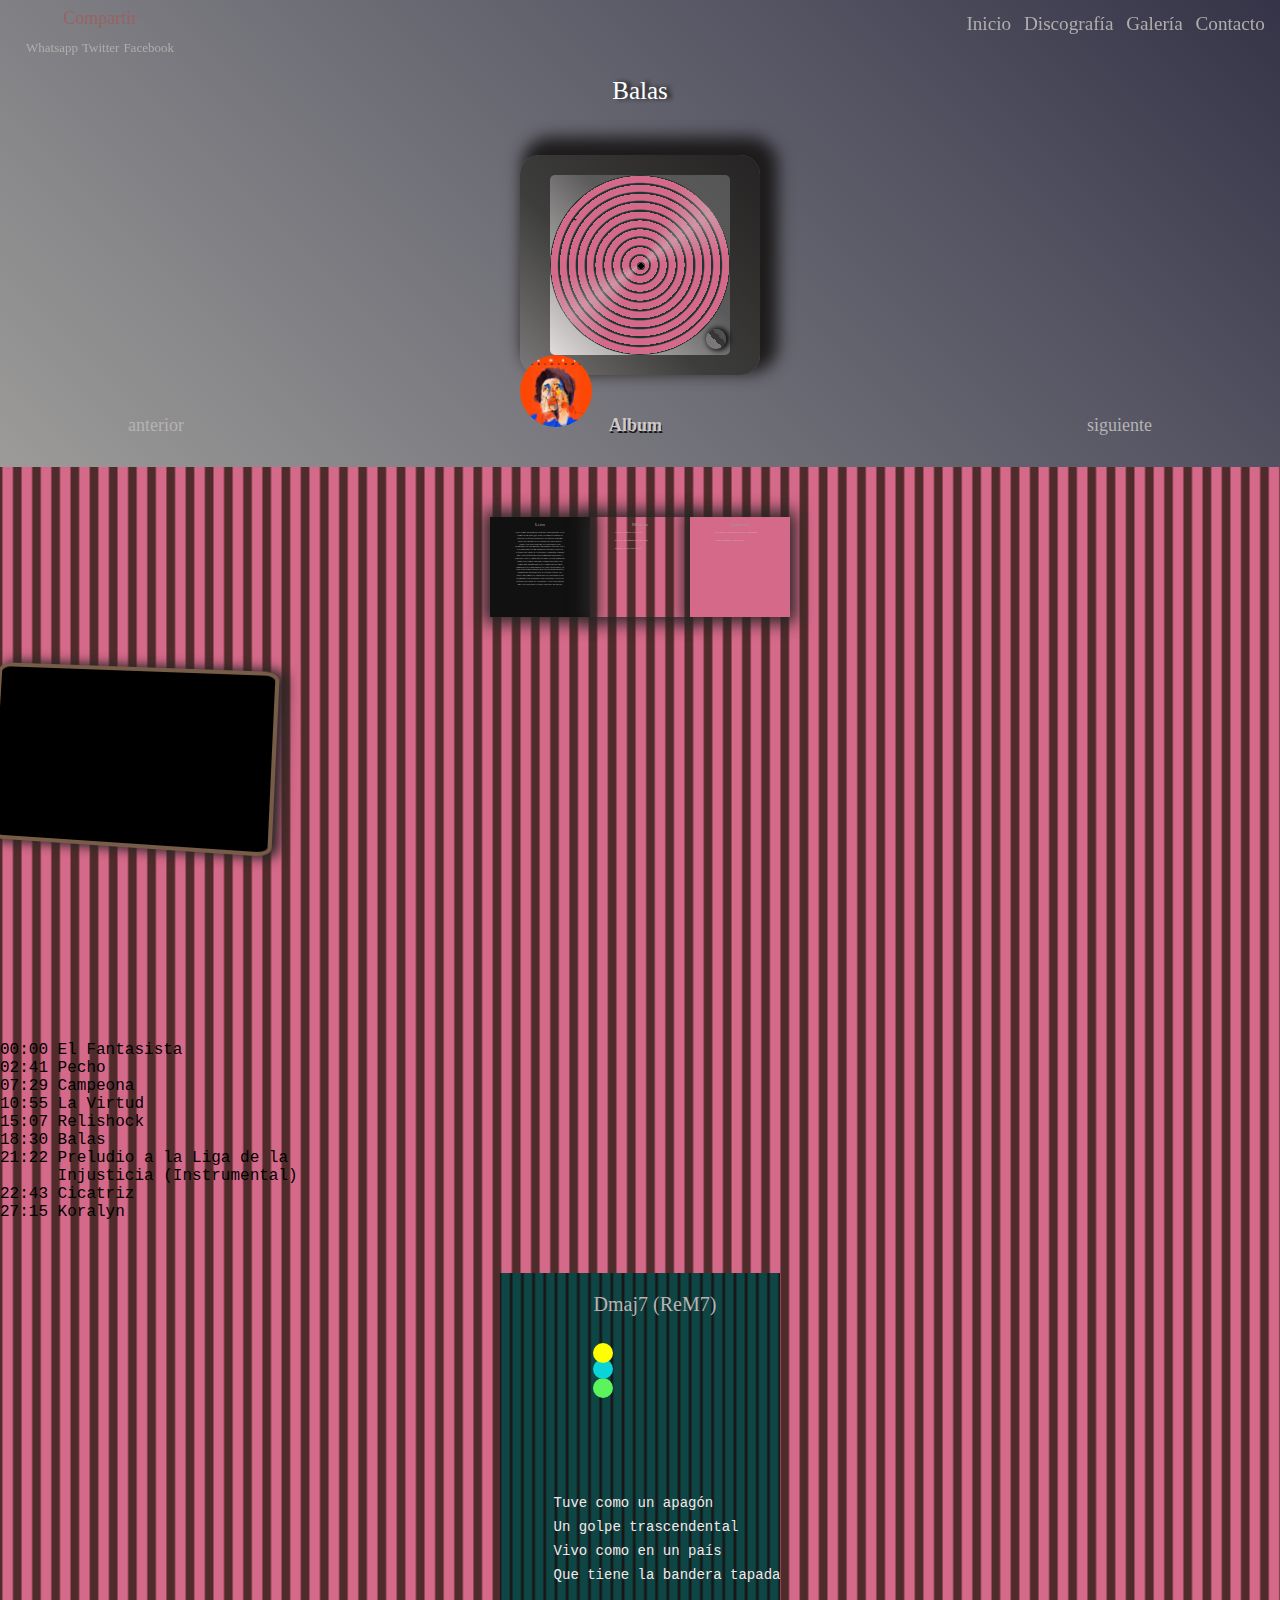
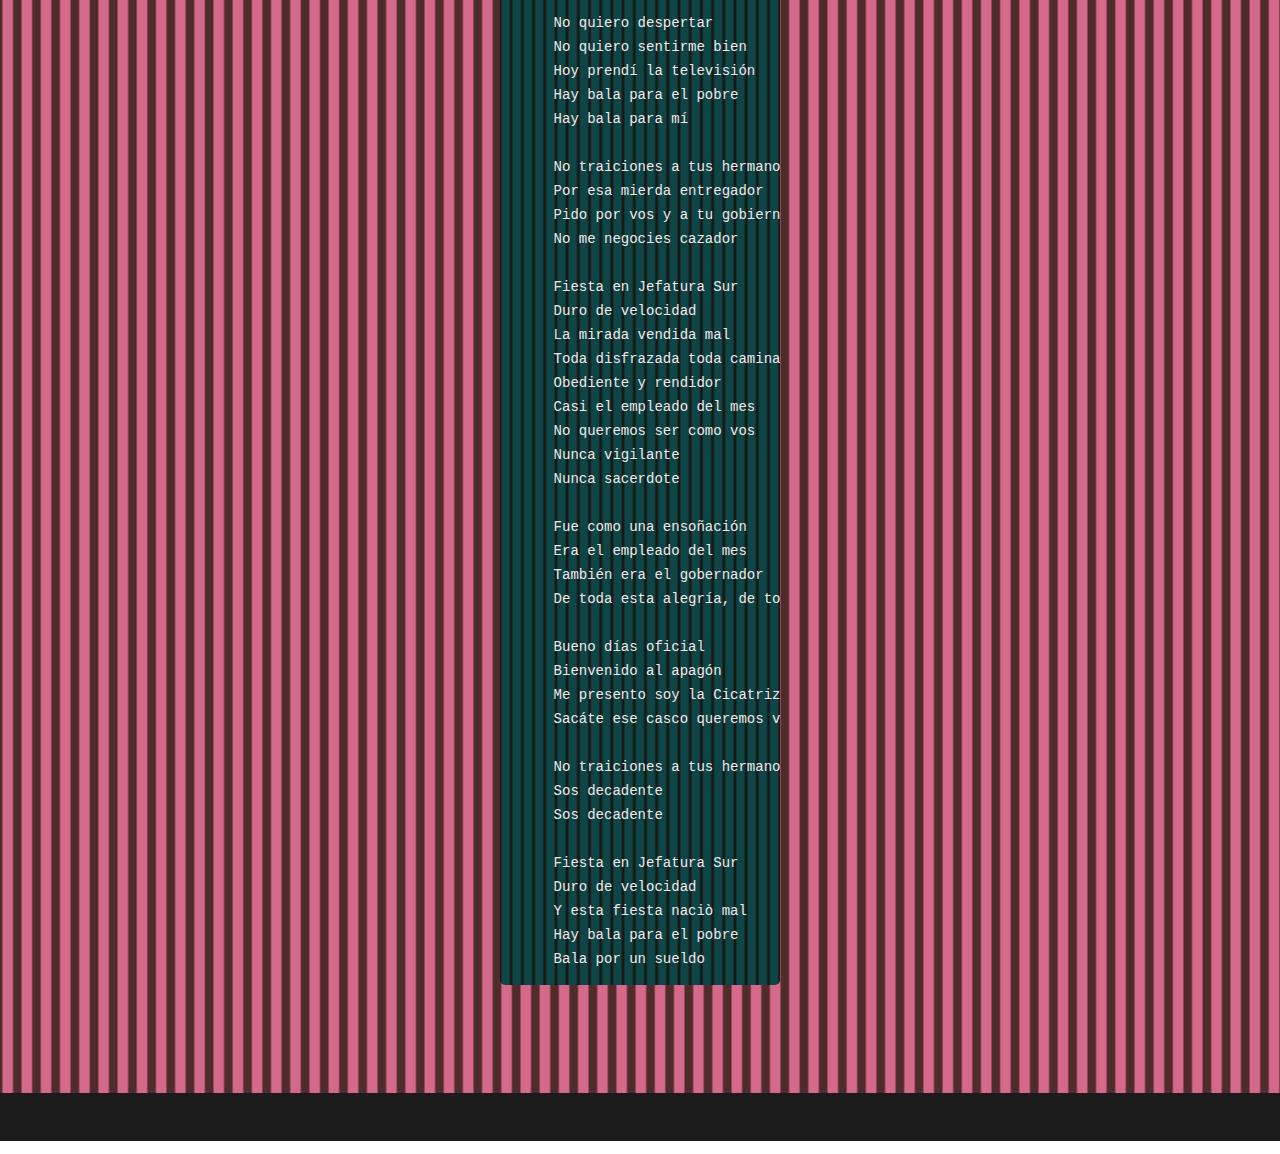
==== commit 0dbdcfca: "Update balas.html" ====
--- a/hambre/balas.html
+++ b/hambre/balas.html
@@ -249,7 +249,8 @@
 10:55 La Virtud
 15:07 Relishock
 18:30 Balas
-21:22 Preludio a la Liga de la Injusticia (Instrumental)
+21:22 Preludio a la Liga de la
+      Injusticia (Instrumental)
 22:43 Cicatriz
 27:15 Koralyn
 
@@ -363,4 +364,4 @@
 <script type="module" src="../js/index.js"></script>
 
 </body>
-</html>+</html>
